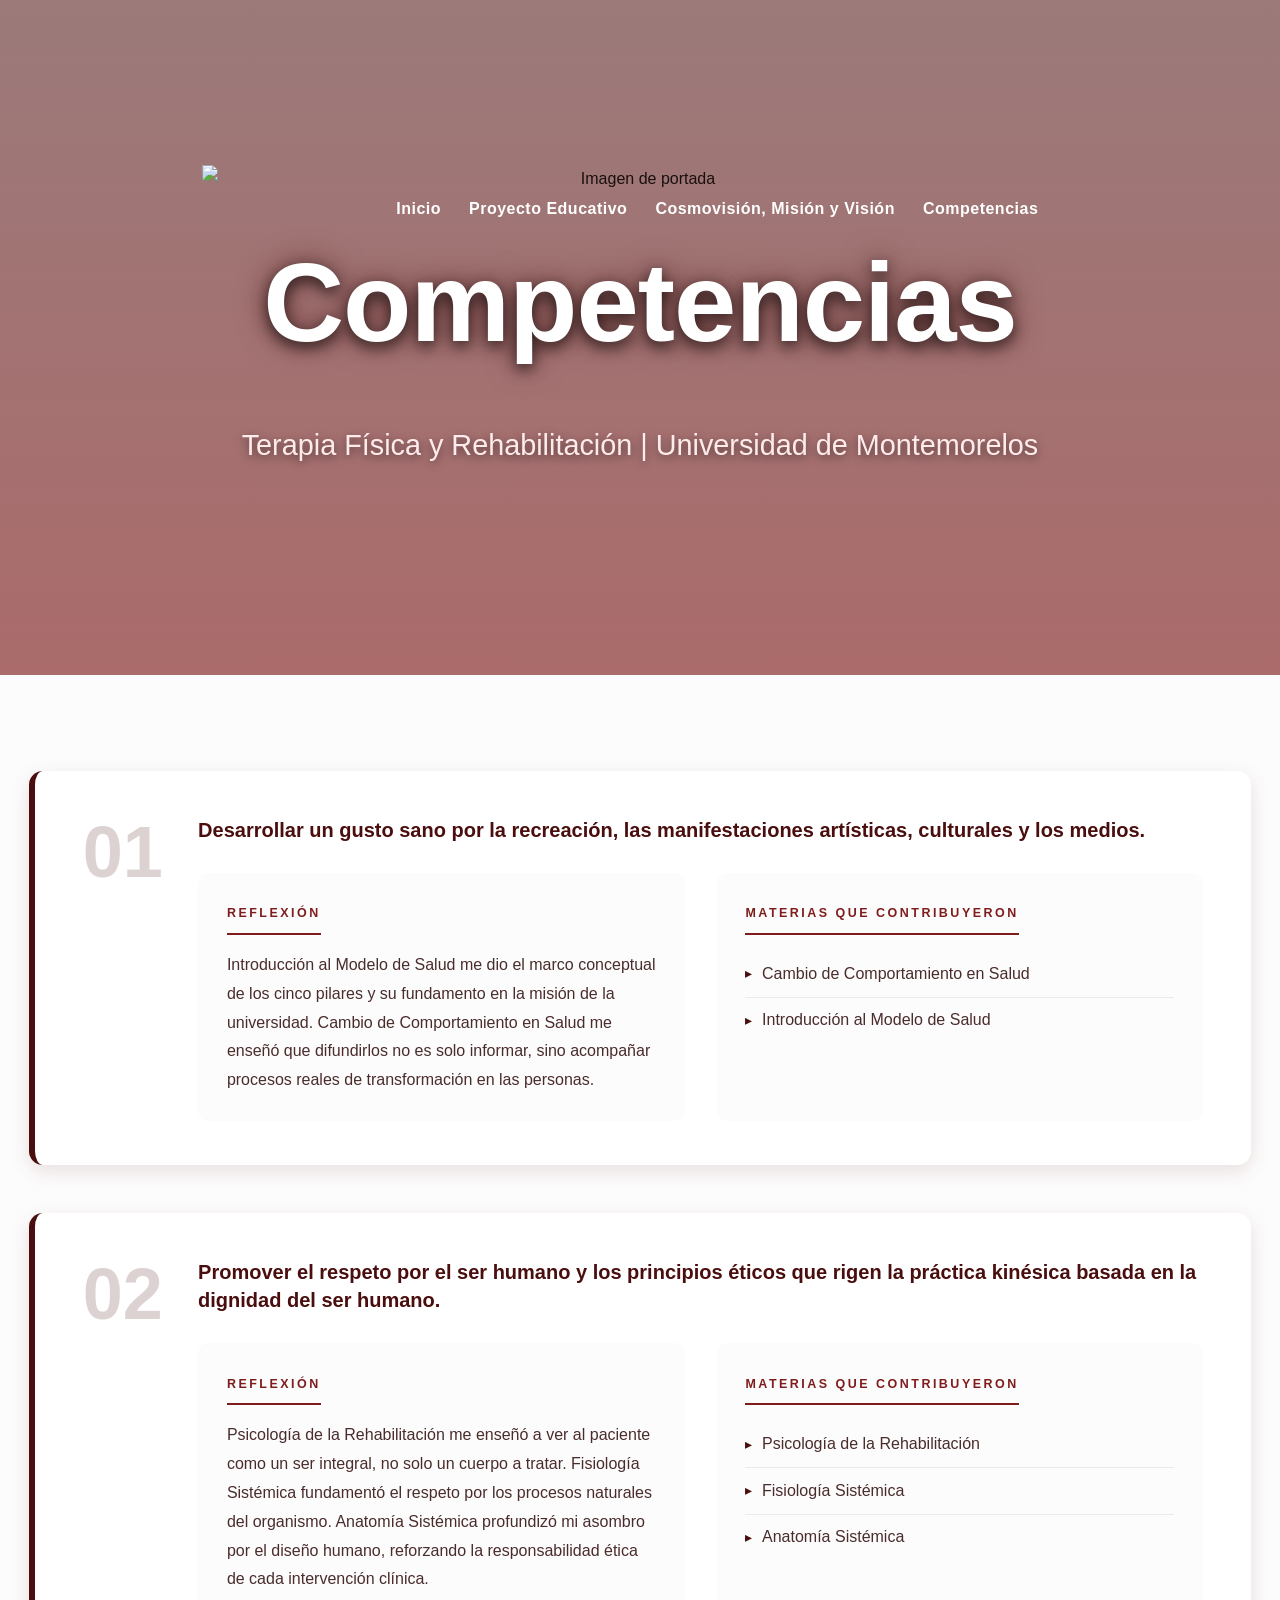
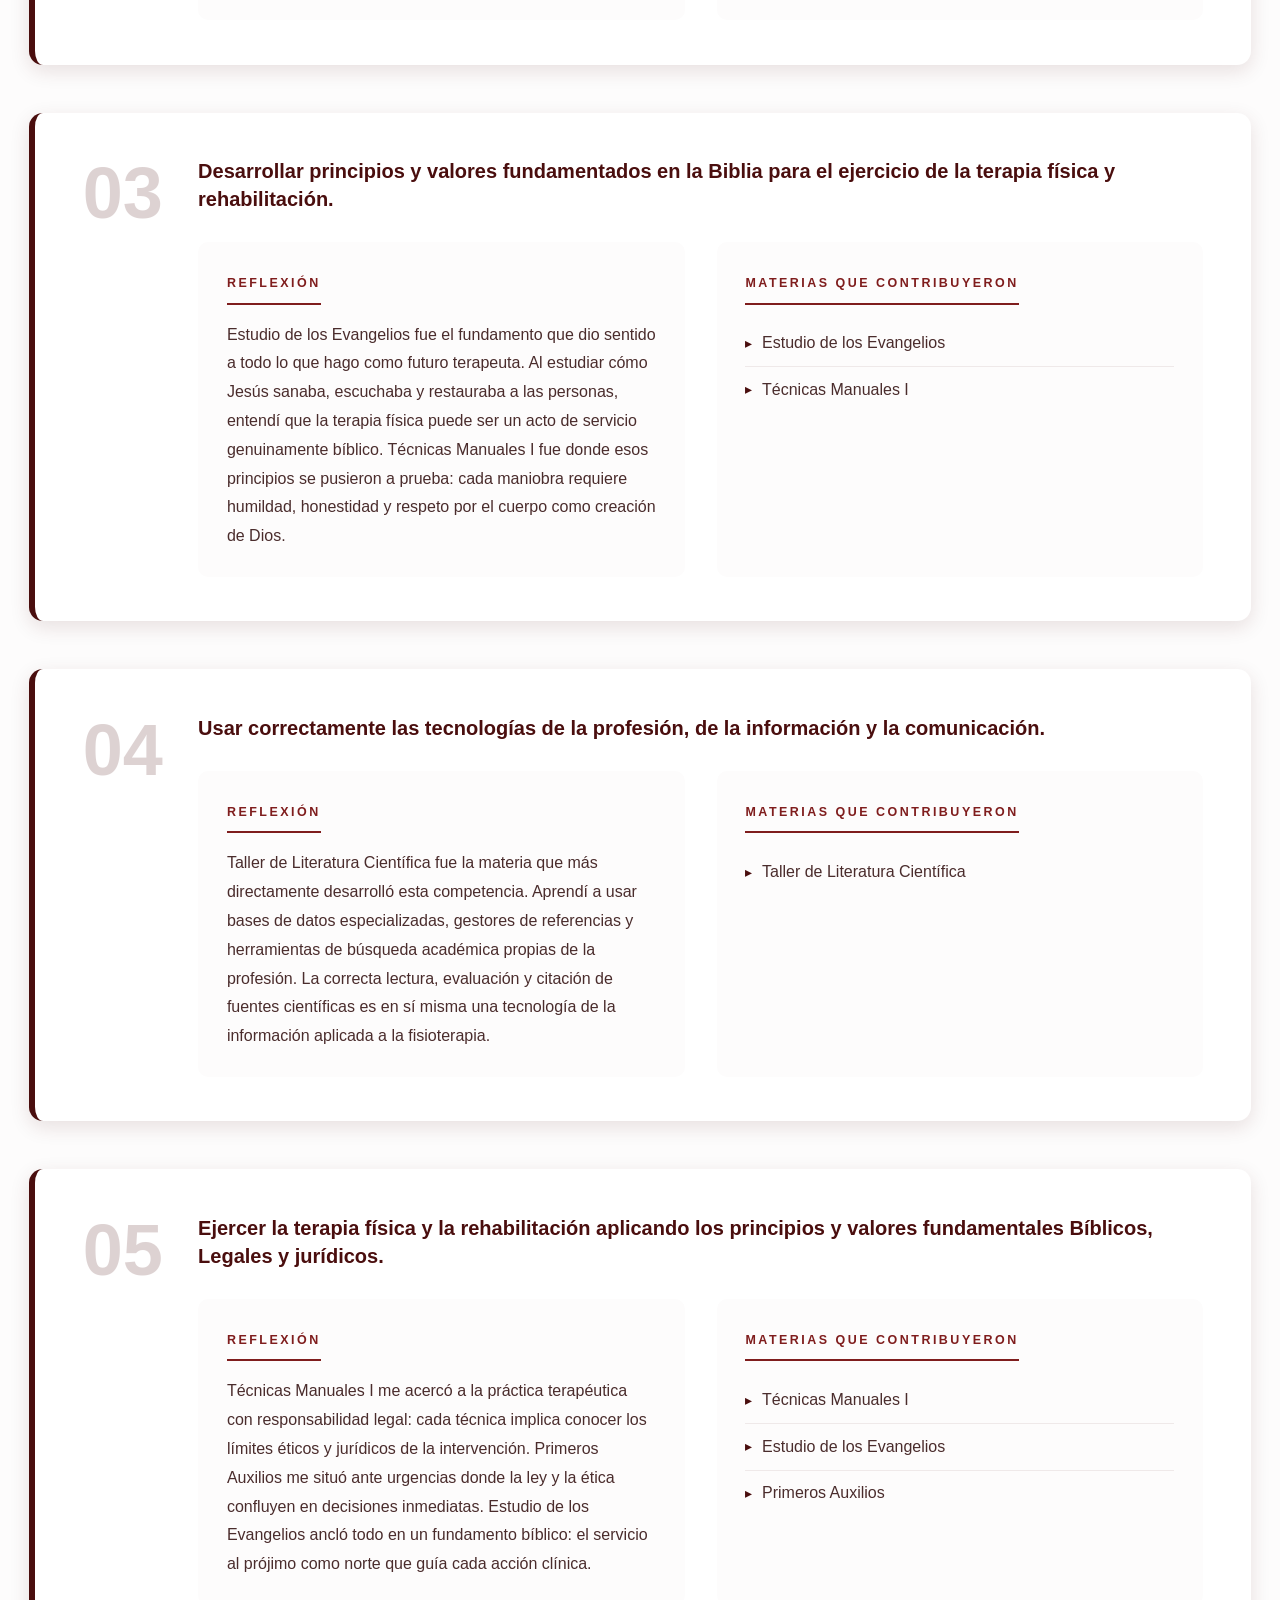
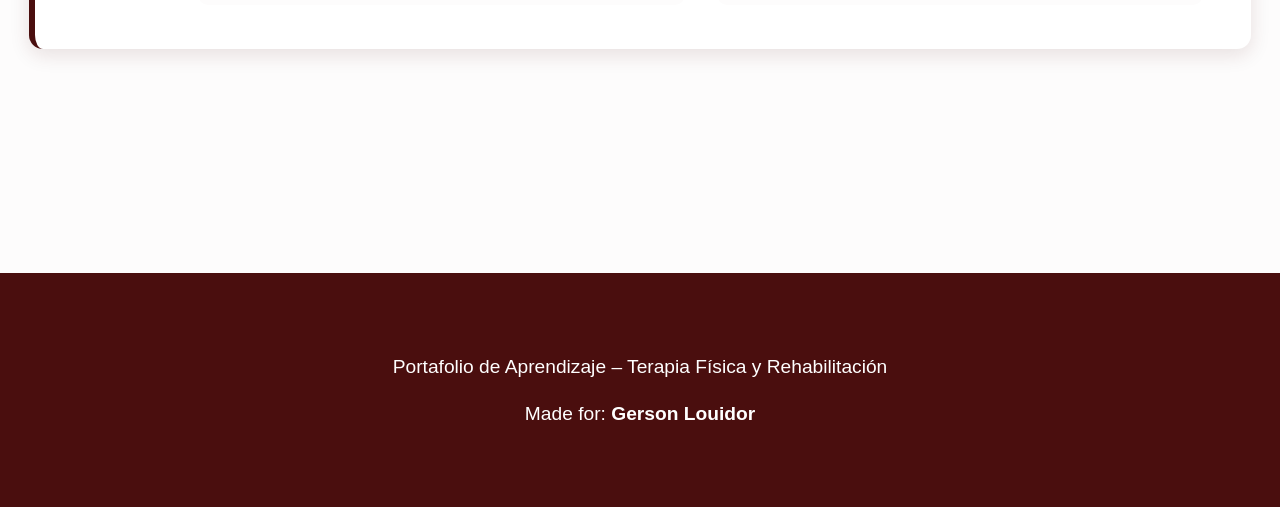
==== competencias.html @ 0a9f4a6d "Add files via upload" ====
<!DOCTYPE html>
<html lang="es">
<head>
  <link rel="stylesheet" href="inicio.css">
  <meta charset="UTF-8">
  <meta name="description" content="Portafolio de aprendizaje - Terapia Física y Rehabilitación">
  <meta name="viewport" content="width=device-width, initial-scale=1.0">
  <title>Portafolio de Gerson | Competencias</title>
</head>

<body>

  <div class="modal-img" id="modal">
    <span class="cerrar" onclick="cerrarModal()">×</span>
    <img id="imgGrande">
    <video id="videoGrande" controls muted></video>
  </div>

<header class="header">
  <div class="header-content">
    
    <nav class="menu">
      <ul>
        <li><a href="index.html">Inicio</a></li>
        <li><a href="proyectoeducativo.html">Proyecto Educativo</a></li>
        <li><a href="misionvision.html">Cosmovisión, Misión y Visión</a></li>
        <li><a href="competencias.html">Competencias</a></li>
      </ul>
    </nav>

    <img src="image10.jpg" alt="Imagen de portada" class="header-img">
    <h1 class="Titulo">Competencias</h1>
    <p>Terapia Física y Rehabilitación | Universidad de Montemorelos</p>
  </div>
</header>

  <section class="contenido-principal">


    <article class="competencia">
      <div class="competencia-numero">01</div>
      <div class="competencia-body">
        <h3>Desarrollar un gusto sano por la recreación, las manifestaciones artísticas, culturales y los medios.</h3>
        <div class="competencia-columnas">
          <div class="reflexion">
            <h4>Reflexión</h4>
            <p>
              Introducción al Modelo de Salud me dio el marco conceptual de los cinco pilares y su fundamento en
              la misión de la universidad. Cambio de Comportamiento en Salud me enseñó que difundirlos no es solo
              informar, sino acompañar procesos reales de transformación en las personas.
            </p>
          </div>
          <div class="materias">
            <h4>Materias que Contribuyeron</h4>
            <ul>
              <li>Cambio de Comportamiento en Salud</li>
              <li>Introducción al Modelo de Salud</li>
            </ul>
          </div>
        </div>
      </div>
    </article>

    <article class="competencia">
      <div class="competencia-numero">02</div>
      <div class="competencia-body">
        <h3>Promover el respeto por el ser humano y los principios éticos que rigen la práctica kinésica basada en la dignidad del ser humano.</h3>
        <div class="competencia-columnas">
          <div class="reflexion">
            <h4>Reflexión</h4>
            <p>
              Psicología de la Rehabilitación me enseñó a ver al paciente como un ser integral, no solo un cuerpo
              a tratar. Fisiología Sistémica fundamentó el respeto por los procesos naturales del organismo.
              Anatomía Sistémica profundizó mi asombro por el diseño humano, reforzando la responsabilidad ética
              de cada intervención clínica.
            </p>
          </div>
          <div class="materias">
            <h4>Materias que Contribuyeron</h4>
            <ul>
              <li>Psicología de la Rehabilitación</li>
              <li>Fisiología Sistémica</li>
              <li>Anatomía Sistémica</li>
            </ul>
          </div>
        </div>
      </div>
    </article>

    <article class="competencia">
      <div class="competencia-numero">03</div>
      <div class="competencia-body">
        <h3>Desarrollar principios y valores fundamentados en la Biblia para el ejercicio de la terapia física y rehabilitación.</h3>
        <div class="competencia-columnas">
          <div class="reflexion">
            <h4>Reflexión</h4>
            <p>
              Estudio de los Evangelios fue el fundamento que dio sentido a todo lo que hago como futuro
              terapeuta. Al estudiar cómo Jesús sanaba, escuchaba y restauraba a las personas, entendí que la
              terapia física puede ser un acto de servicio genuinamente bíblico. Técnicas Manuales I fue donde
              esos principios se pusieron a prueba: cada maniobra requiere humildad, honestidad y respeto por el
              cuerpo como creación de Dios.
            </p>
          </div>
          <div class="materias">
            <h4>Materias que Contribuyeron</h4>
            <ul>
              <li>Estudio de los Evangelios</li>
              <li>Técnicas Manuales I</li>
            </ul>
          </div>
        </div>
      </div>
    </article>

    <article class="competencia">
      <div class="competencia-numero">04</div>
      <div class="competencia-body">
        <h3>Usar correctamente las tecnologías de la profesión, de la información y la comunicación.</h3>
        <div class="competencia-columnas">
          <div class="reflexion">
            <h4>Reflexión</h4>
            <p>
              Taller de Literatura Científica fue la materia que más directamente desarrolló esta competencia.
              Aprendí a usar bases de datos especializadas, gestores de referencias y herramientas de búsqueda
              académica propias de la profesión. La correcta lectura, evaluación y citación de fuentes científicas
              es en sí misma una tecnología de la información aplicada a la fisioterapia.
            </p>
          </div>
          <div class="materias">
            <h4>Materias que Contribuyeron</h4>
            <ul>
              <li>Taller de Literatura Científica</li>
            </ul>
          </div>
        </div>
      </div>
    </article>

    <article class="competencia">
      <div class="competencia-numero">05</div>
      <div class="competencia-body">
        <h3>Ejercer la terapia física y la rehabilitación aplicando los principios y valores fundamentales Bíblicos, Legales y jurídicos.</h3>
        <div class="competencia-columnas">
          <div class="reflexion">
            <h4>Reflexión</h4>
            <p>
              Técnicas Manuales I me acercó a la práctica terapéutica con responsabilidad legal: cada técnica
              implica conocer los límites éticos y jurídicos de la intervención. Primeros Auxilios me situó ante
              urgencias donde la ley y la ética confluyen en decisiones inmediatas. Estudio de los Evangelios
              ancló todo en un fundamento bíblico: el servicio al prójimo como norte que guía cada acción clínica.
            </p>
          </div>
          <div class="materias">
            <h4>Materias que Contribuyeron</h4>
            <ul>
              <li>Técnicas Manuales I</li>
              <li>Estudio de los Evangelios</li>
              <li>Primeros Auxilios</li>
            </ul>
          </div>
        </div>
      </div>
    </article>

  </section>

  <script src="javas.js"></script>

  <footer>
    <p>Portafolio de Aprendizaje – Terapia Física y Rehabilitación</p>
    <p>Made for: <strong>Gerson Louidor</strong></p>
  </footer>

</body>
</html>
---- inicio.css ----
* {
  margin: 0;
  padding: 0;
  box-sizing: border-box;
}

:root {
  --vino: #4a0e0e;             
  --rojo-oscuro: #7f1d1d;      
  --vino-light: #6b1e1e;
  --rojo-light: #991b1b;
  --text: #1a0f0f;
  --text-light: #4a2c2c;
  --bg: #fdfcfc;
  --card-bg: #ffffff;
  --shadow-sm: 0 6px 20px rgba(74,14,14,0.12);
  --shadow-lg: 0 20px 50px rgba(127,29,29,0.18);
  --transition: all 0.35s ease;
  --radius: 14px;
}

body {
  font-family: 'Poppins', sans-serif;
  background: var(--bg);
  color: var(--text);
  line-height: 1.75;
}


.header {
  position: relative;
  width: 100%;
  height: 75vh;
  min-height: 580px;
  display: flex;
  align-items: center;
  justify-content: center;
  text-align: center;
  overflow: hidden;
}

.header::before {                
  content: '';
  position: absolute;
  inset: 0;
  background: linear-gradient(to bottom, rgba(74,14,14,0.55), rgba(127,29,29,0.65));
  z-index: 1;                    
}

.header-img {
  position: absolute;
  inset: 0;
  width: 100%;
  height: 100%;
  object-fit: cover;
  z-index: 0;                    
}

.header-content {
  position: relative;
  z-index: 2;                    
  max-width: 1100px;
  padding: 2.5rem;
}

.header h1 {
  font-size: clamp(3.8rem, 9vw, 7rem);
  font-weight: 900;
  color: white;
  margin-bottom: 1.2rem;
  text-shadow: 0 5px 15px rgba(0,0,0,0.7), 0 0 30px rgba(74,14,14,0.6);
  letter-spacing: -1px;
  position: relative;
}

.header p {
  font-size: 1.8rem;
  font-weight: 500;
  color: #ffebeb;
  text-shadow: 0 3px 10px rgba(0,0,0,0.5);
  max-width: 800px;
  margin: 0 auto;
  position: relative;
}

section {
  padding: 6rem 1.8rem;
  max-width: 1300px;
  margin: 0 auto;
}

h2 {
  font-size: 2.8rem;
  color: var(--vino);
  text-align: center;
  margin-bottom: 2.5rem;
  font-weight: 700;
  position: relative;
}

h2::after {
  content: '';
  width: 100px;
  height: 4px;
  background: var(--rojo-oscuro);
  position: absolute;
  bottom: -12px;
  left: 50%;
  transform: translateX(-50%);
}

.intro-bio-grid {
  display: grid;
  grid-template-columns: 1fr;
  gap: 4rem;
}

@media (min-width: 992px) {
  .intro-bio-grid {
    grid-template-columns: repeat(2, 1fr);
  }
}

.bio-container {
  background: var(--card-bg);
  padding: 2.8rem;
  border-radius: var(--radius);
  box-shadow: var(--shadow-lg);
  transition: var(--transition);
}

.bio-container:hover {
  transform: translateY(-12px);
  box-shadow: 0 25px 55px rgba(127,29,29,0.2);
}

.bio-image img {
  width: 100%;
  border-radius: 12px;
  box-shadow: var(--shadow-sm);
  transition: var(--transition);
  cursor: pointer;
}

.bio-image img:hover {
  transform: scale(1.04);
}

.bio-text p {
  font-size: 1.12rem;
  color: var(--text-light);
  text-align: center;
}

.contenido-principal {
  text-align: center;
}

.contenido-principal ul {
  list-style: none;
  max-width: 850px;
  margin: 0 auto;
  padding: 0;
}

.contenido-principal li {
  background: white;
  margin: 2rem auto;
  padding: 2.2rem;
  border-radius: var(--radius);
  box-shadow: var(--shadow-sm);
  max-width: 780px;
  transition: var(--transition);
  text-align: center;
}

.contenido-principal li:hover {
  transform: translateY(-8px);
  box-shadow: var(--shadow-lg);
}

.contenido-principal li img {
  width: 100%;
  max-width: 380px;
  border-radius: 10px;
  margin: 1.5rem auto;
  display: block;
  cursor: pointer;
}

.slider {
  position: relative;
  max-width: 1100px;
  margin: 0 auto;
  overflow: hidden;
  border-radius: var(--radius);
  box-shadow: var(--shadow-lg);
}

.slider-track {
  display: flex;
  gap: 1.8rem;
  padding: 1.5rem 0;
}

.slider-track img,
.slider-track video {
  flex: 0 0 340px;
  height: 260px;
  object-fit: cover;
  border-radius: 12px;
  cursor: pointer;
  transition: var(--transition);
}

.slider-track img:hover,
.slider-track video:hover {
  transform: scale(1.06);
}

.btn {
  position: absolute;
  top: 50%;
  transform: translateY(-50%);
  background: var(--vino);
  color: white;
  border: none;
  width: 55px;
  height: 55px;
  border-radius: 50%;
  font-size: 2.2rem;
  cursor: pointer;
  transition: var(--transition);
}

.btn:hover {
  background: var(--rojo-oscuro);
  transform: translateY(-50%) scale(1.12);
}

.btn.prev { left: 1.5rem; }
.btn.next { right: 1.5rem; }

.modal-img {
  display: none;
  position: fixed;
  inset: 0;
  background: rgba(74,14,14,0.94);
  z-index: 9999;
  align-items: center;
  justify-content: center;
  padding: 2rem;
}

.modal-img.active {
  display: flex;
}

#imgGrande,
#videoGrande {
  max-width: 94%;
  max-height: 88vh;
  border-radius: 16px;
  box-shadow: 0 0 50px rgba(0,0,0,0.7);
}

.cerrar {
  position: absolute;
  top: 25px;
  right: 35px;
  color: white;
  font-size: 3.8rem;
  cursor: pointer;
  transition: var(--transition);
}

.cerrar:hover {
  color: var(--rojo-oscuro);
  transform: rotate(90deg);
}

.cargos {
  background: white;
  padding: 3rem;
  border-radius: var(--radius);
  box-shadow: var(--shadow-lg);
  max-width: 850px;
  margin: 0 auto;
}

footer {
  background: var(--vino);
  color: white;
  text-align: center;
  padding: 4rem 1.5rem;
  margin-top: 5rem;
}

footer p {
  margin: 0.8rem 0;
  font-size: 1.2rem;
}

@media (max-width: 768px) {
  .header { height: 55vh; min-height: 450px; }
  h2 { font-size: 2.3rem; }
  section { padding: 4.5rem 1.2rem; }
  .slider-track img, .slider-track video { flex: 0 0 280px; height: 210px; }
}
.menu {
  position: absolute;
  top: 30px;
  right: 40px;
  z-index: 3;
}

.menu ul {
  list-style: none;
  display: flex;
  gap: 28px;
  margin: 0;
  padding: 0;
}

.menu a {
  text-decoration: none;
  color: white;
  font-weight: 600;
  font-size: 1rem;
  letter-spacing: 0.5px;
  transition: var(--transition);
}

.menu a:hover {
  color: var(--vino);
}
.bio-image {
  display: flex;
  justify-content: center;
  align-items: center;
}

.bio-image img {
  width: 100%;
  max-width: 320px;   
  height: auto;
  border-radius: 12px;
}

@media (max-width: 768px) {
  .bio-image img {
    max-width: 280px;
  }
}

.bio-text ul {
  list-style: none;
  padding: 0;
}

.bio-text li {
  margin-bottom: 25px;
  font-weight: 500;
}

.bio-text li img {
  display: block;
  margin-top: 10px;
  width: 220px;
  height: 220px;
  object-fit: cover;
  border-radius: 12px;
  cursor: pointer;
  transition: transform 0.3s ease, box-shadow 0.3s ease;
}

.bio-text li img:hover {
  transform: scale(1.05);
  box-shadow: 0 8px 20px rgba(0, 0, 0, 0.2);
}

.bio-text ul {
  list-style: none;
  padding: 0;
}

.bio-text li {
  margin-bottom: 25px;
  font-weight: 500;
}

.bio-text li img {
  display: block;
  margin-top: 10px;
  width: 220px;
  height: 220px;
  object-fit: cover;
  border-radius: 12px;
  cursor: pointer;
  transition: transform 0.3s ease, box-shadow 0.3s ease;
}

.bio-text li img:hover {
  transform: scale(1.05);
  box-shadow: 0 8px 20px rgba(0, 0, 0, 0.2);
}


/* ─────────────────────────────────────────
   COMPETENCIAS
───────────────────────────────────────── */

.competencia {
  display: flex;
  align-items: flex-start;
  gap: 2.2rem;
  background: var(--card-bg);
  border-radius: var(--radius);
  box-shadow: var(--shadow-sm);
  padding: 2.8rem 3rem;
  margin-bottom: 3rem;
  transition: var(--transition);
  text-align: left;
  border-left: 6px solid var(--vino);
}

.competencia:hover {
  transform: translateY(-8px);
  box-shadow: var(--shadow-lg);
  border-left-color: var(--rojo-oscuro);
}

.competencia-numero {
  font-size: 4.5rem;
  font-weight: 900;
  color: var(--vino);
  line-height: 1;
  min-width: 80px;
  opacity: 0.18;
  user-select: none;
  transition: var(--transition);
}

.competencia:hover .competencia-numero {
  opacity: 0.4;
}

.competencia-body {
  flex: 1;
}

.competencia-body h3 {
  font-size: 1.25rem;
  font-weight: 700;
  color: var(--vino);
  margin-bottom: 1.8rem;
  line-height: 1.4;
}

.competencia-columnas {
  display: grid;
  grid-template-columns: 1fr 1fr;
  gap: 2rem;
}

@media (max-width: 768px) {
  .competencia {
    flex-direction: column;
    gap: 1rem;
    padding: 2rem 1.6rem;
  }

  .competencia-numero {
    font-size: 3rem;
    min-width: unset;
  }

  .competencia-columnas {
    grid-template-columns: 1fr;
  }
}

.reflexion,
.materias {
  background: var(--bg);
  border-radius: 10px;
  padding: 1.6rem 1.8rem;
}

.reflexion h4,
.materias h4 {
  font-size: 0.78rem;
  font-weight: 700;
  letter-spacing: 2.5px;
  text-transform: uppercase;
  color: var(--rojo-oscuro);
  margin-bottom: 1rem;
  border-bottom: 2px solid var(--rojo-oscuro);
  padding-bottom: 0.5rem;
  display: inline-block;
}

.reflexion p {
  font-size: 1rem;
  color: var(--text-light);
  line-height: 1.8;
}

.materias ul {
  list-style: none;
  padding: 0;
  margin: 0;
}

.materias ul li {
  font-size: 1rem;
  color: var(--text-light);
  padding: 0.55rem 0;
  border-bottom: 1px solid rgba(74,14,14,0.08);
  display: flex;
  align-items: center;
  gap: 0.6rem;
  background: none;
  box-shadow: none;
  border-radius: 0;
  max-width: unset;
  margin: 0;
  transition: none;
}

.materias ul li:last-child {
  border-bottom: none;
}

.materias ul li::before {
  content: '▸';
  color: var(--vino);
  font-size: 0.9rem;
  flex-shrink: 0;
}

.materias ul li:hover {
  transform: none;
  box-shadow: none;
  color: var(--vino);
}
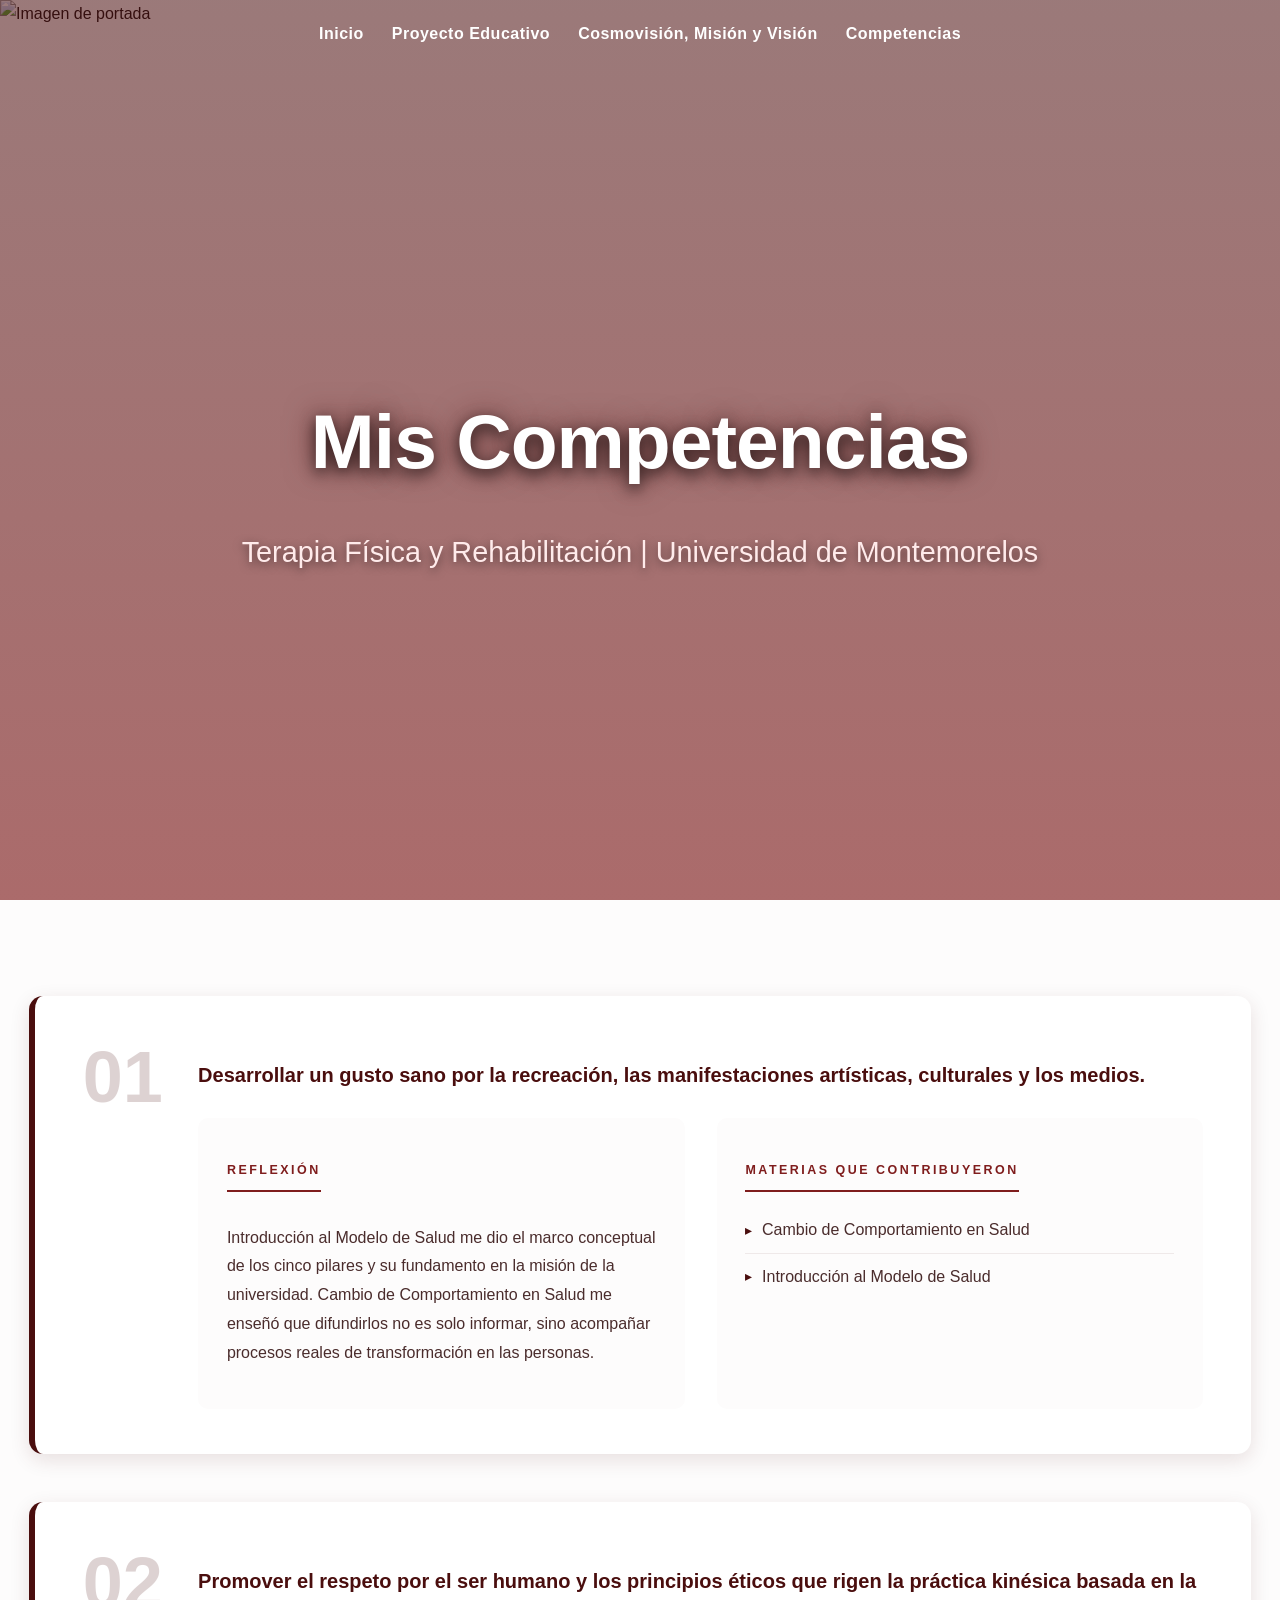
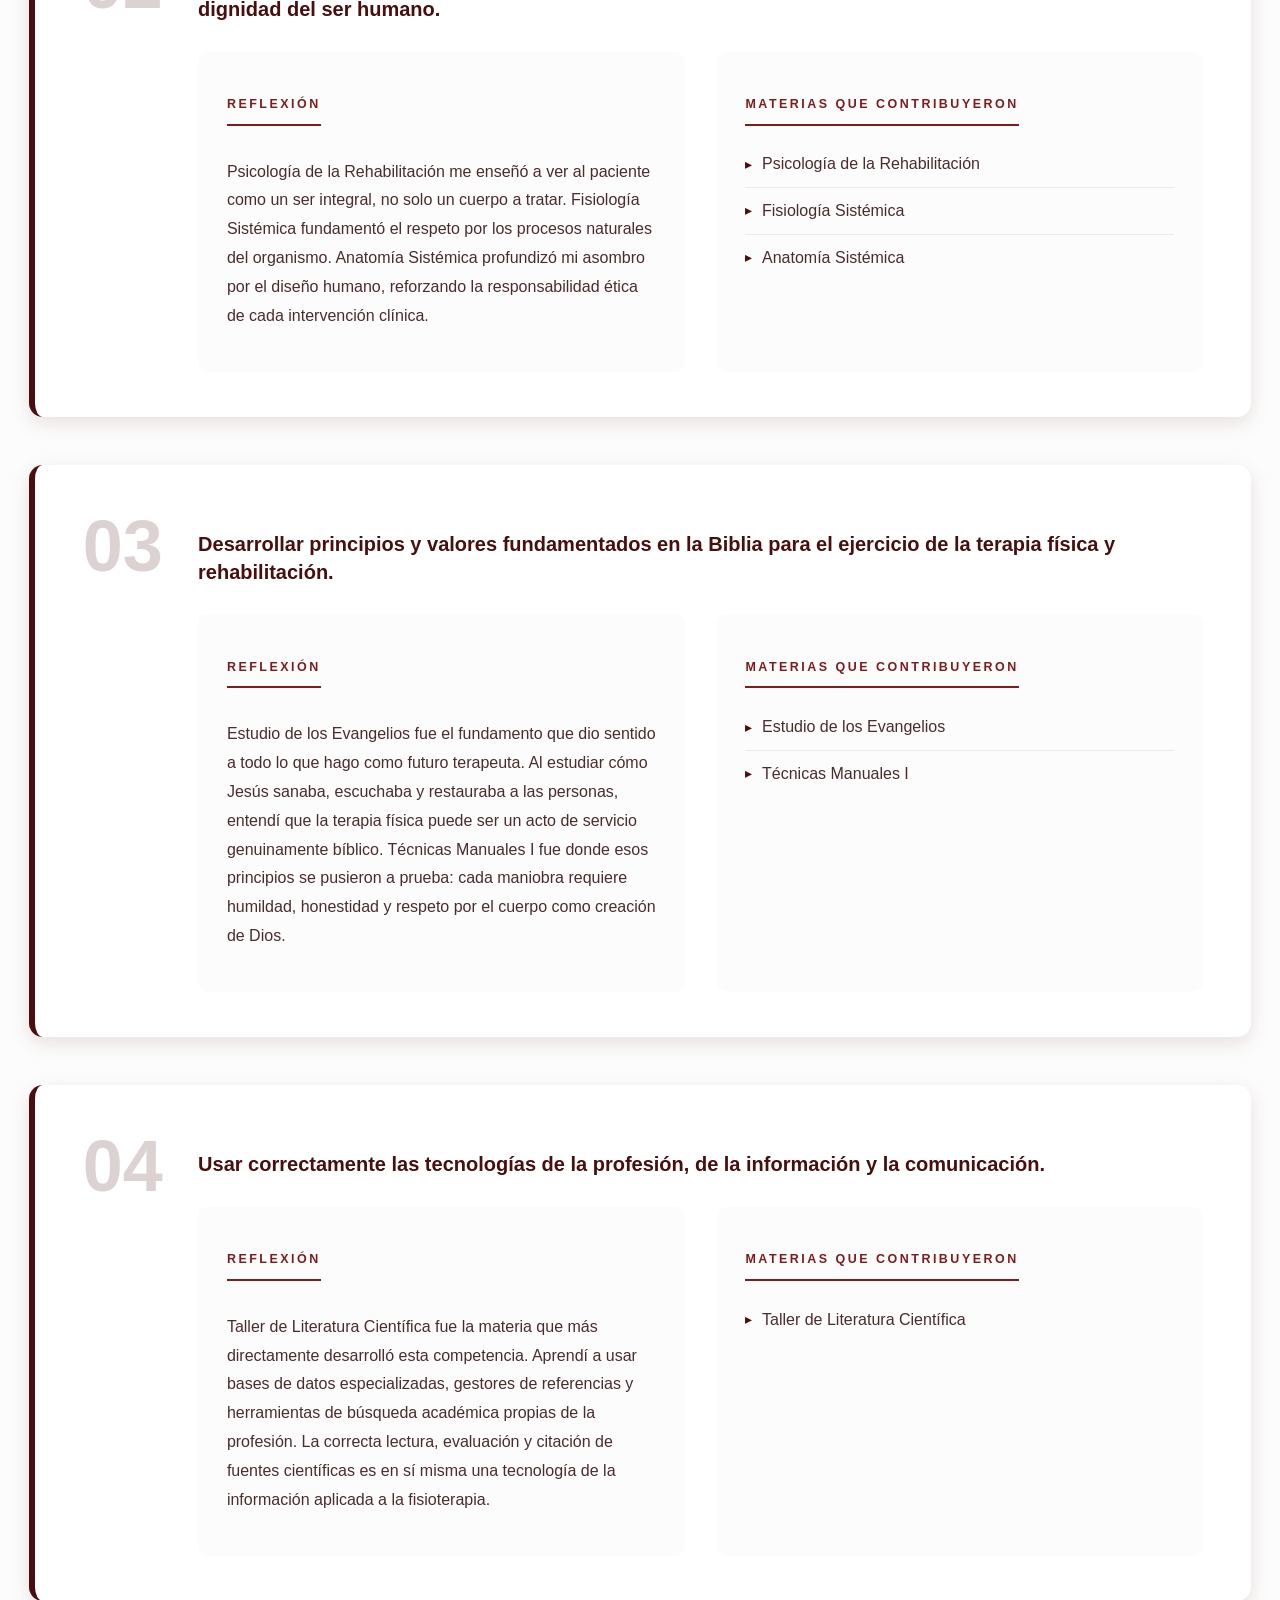
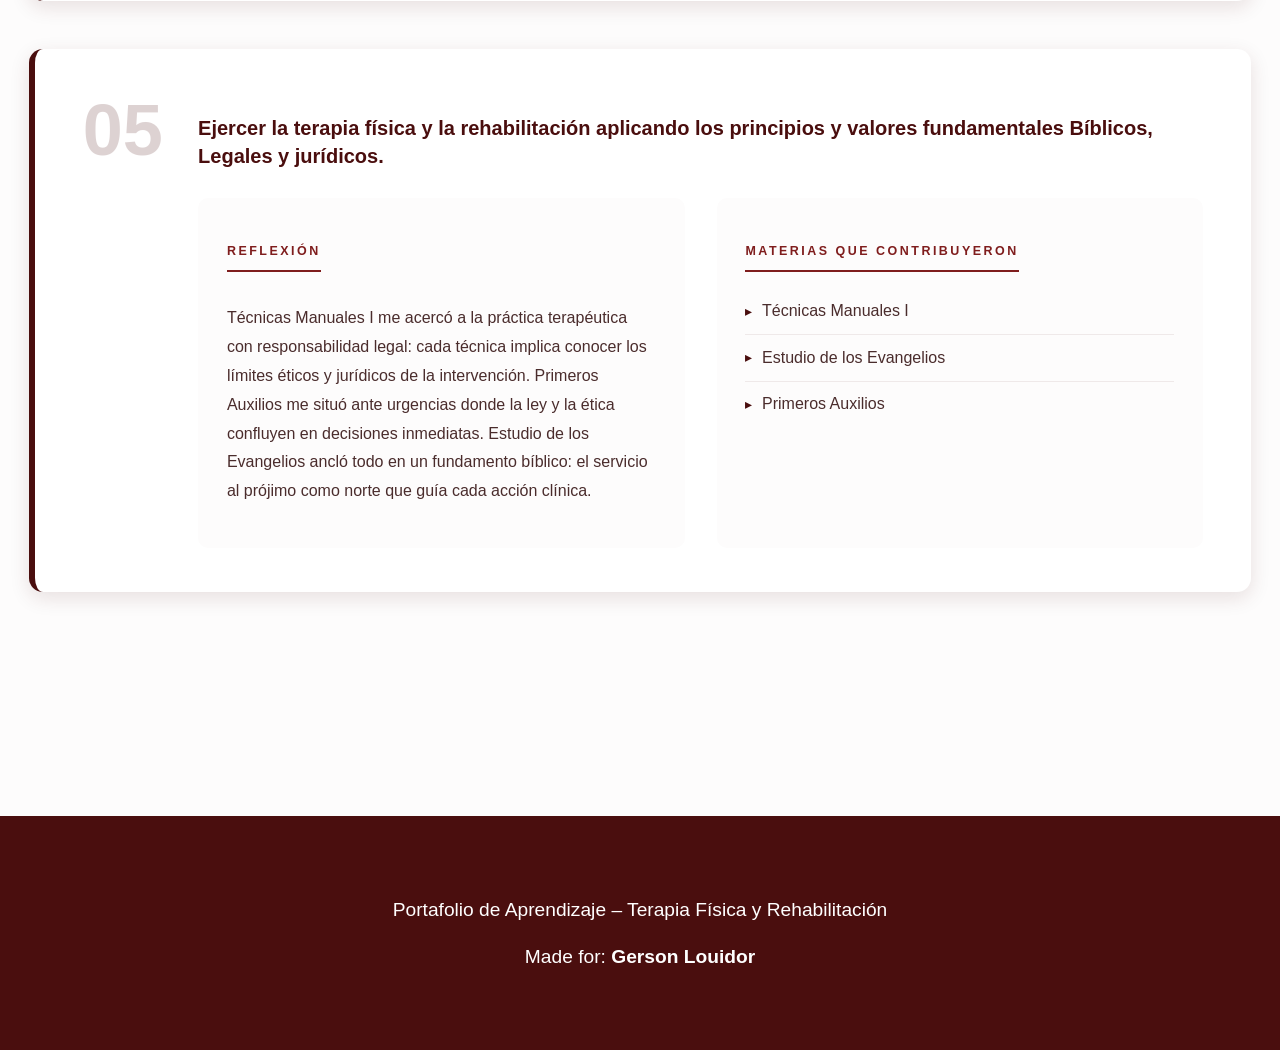
==== commit d0275d96: "Add files via upload" ====
--- a/competencias.html
+++ b/competencias.html
@@ -16,23 +16,21 @@
     <video id="videoGrande" controls muted></video>
   </div>
 
-<header class="header">
-  <div class="header-content">
-    
-    <nav class="menu">
-      <ul>
-        <li><a href="index.html">Inicio</a></li>
-        <li><a href="proyectoeducativo.html">Proyecto Educativo</a></li>
-        <li><a href="misionvision.html">Cosmovisión, Misión y Visión</a></li>
-        <li><a href="competencias.html">Competencias</a></li>
-      </ul>
-    </nav>
-
+  <header class="header">
     <img src="image10.jpg" alt="Imagen de portada" class="header-img">
-    <h1 class="Titulo">Competencias</h1>
-    <p>Terapia Física y Rehabilitación | Universidad de Montemorelos</p>
-  </div>
-</header>
+    <div class="header-content">
+      <nav class="menu">
+        <ul>
+          <li><a href="index.html">Inicio</a></li>
+          <li><a href="proyectoeducativo.html">Proyecto Educativo</a></li>
+          <li><a href="misionvision.html">Cosmovisión, Misión y Visión</a></li>
+          <li><a href="competencias.html">Competencias</a></li>
+        </ul>
+      </nav>
+      <h1 class="Titulo">Mis Competencias</h1>
+      <p>Terapia Física y Rehabilitación | Universidad de Montemorelos</p>
+    </div>
+  </header>
 
   <section class="contenido-principal">
 
--- a/inicio.css
+++ b/inicio.css
@@ -1,12 +1,12 @@
-* {
+html, body {
+  height: 100%;
   margin: 0;
   padding: 0;
-  box-sizing: border-box;
 }
 
 :root {
-  --vino: #4a0e0e;             
-  --rojo-oscuro: #7f1d1d;      
+  --vino: #4a0e0e;
+  --rojo-oscuro: #7f1d1d;
   --vino-light: #6b1e1e;
   --rojo-light: #991b1b;
   --text: #1a0f0f;
@@ -26,25 +26,24 @@
   line-height: 1.75;
 }
 
-
+/* ── HEADER ── */
 .header {
   position: relative;
   width: 100%;
-  height: 75vh;
-  min-height: 580px;
+  height: 100vh;
+  min-height: 100vh;
+  overflow: hidden;
   display: flex;
   align-items: center;
   justify-content: center;
-  text-align: center;
-  overflow: hidden;
-}
-
-.header::before {                
+}
+
+.header::before {
   content: '';
   position: absolute;
   inset: 0;
   background: linear-gradient(to bottom, rgba(74,14,14,0.55), rgba(127,29,29,0.65));
-  z-index: 1;                    
+  z-index: 1;
 }
 
 .header-img {
@@ -53,24 +52,29 @@
   width: 100%;
   height: 100%;
   object-fit: cover;
-  z-index: 0;                    
 }
 
 .header-content {
   position: relative;
-  z-index: 2;                    
+  z-index: 2;
   max-width: 1100px;
+  width: 100%;
+  height: 100%;
   padding: 2.5rem;
+  display: flex;
+  flex-direction: column;
+  align-items: center;
+  justify-content: center;
+  text-align: center;
 }
 
 .header h1 {
-  font-size: clamp(3.8rem, 9vw, 7rem);
+  font-size: clamp(2.5rem, 6vw, 5rem);
   font-weight: 900;
   color: white;
   margin-bottom: 1.2rem;
   text-shadow: 0 5px 15px rgba(0,0,0,0.7), 0 0 30px rgba(74,14,14,0.6);
   letter-spacing: -1px;
-  position: relative;
 }
 
 .header p {
@@ -80,9 +84,40 @@
   text-shadow: 0 3px 10px rgba(0,0,0,0.5);
   max-width: 800px;
   margin: 0 auto;
-  position: relative;
-}
-
+}
+
+/* ── MENÚ ── */
+.menu {
+  position: absolute;
+  top: 60px;
+  left: 50%;
+  transform: translateX(-50%);
+  z-index: 3;
+  white-space: nowrap;
+}
+
+.menu ul {
+  list-style: none;
+  display: flex;
+  gap: 28px;
+  margin: 0;
+  padding: 0;
+}
+
+.menu a {
+  text-decoration: none;
+  color: white;
+  font-weight: 600;
+  font-size: 1rem;
+  letter-spacing: 0.5px;
+  transition: var(--transition);
+}
+
+.menu a:hover {
+  color: #ffcdd2;
+}
+
+/* ── SECCIONES ── */
 section {
   padding: 6rem 1.8rem;
   max-width: 1300px;
@@ -109,6 +144,7 @@
   transform: translateX(-50%);
 }
 
+/* ── INTRO / BIO ── */
 .intro-bio-grid {
   display: grid;
   grid-template-columns: 1fr;
@@ -134,8 +170,16 @@
   box-shadow: 0 25px 55px rgba(127,29,29,0.2);
 }
 
+.bio-image {
+  display: flex;
+  justify-content: center;
+  align-items: center;
+}
+
 .bio-image img {
   width: 100%;
+  max-width: 320px;
+  height: auto;
   border-radius: 12px;
   box-shadow: var(--shadow-sm);
   transition: var(--transition);
@@ -152,70 +196,97 @@
   text-align: center;
 }
 
+/* ── ESTUDIOS GRID ── */
 .contenido-principal {
   text-align: center;
 }
 
-.contenido-principal ul {
+.estudios-grid {
+  display: grid;
+  grid-template-columns: repeat(auto-fill, minmax(190px, 1fr));
+  gap: 1.5rem;
   list-style: none;
-  max-width: 850px;
+  padding: 0;
+  max-width: 1000px;
   margin: 0 auto;
-  padding: 0;
-}
-
-.contenido-principal li {
+}
+
+.estudios-grid li {
   background: white;
-  margin: 2rem auto;
-  padding: 2.2rem;
   border-radius: var(--radius);
   box-shadow: var(--shadow-sm);
-  max-width: 780px;
-  transition: var(--transition);
-  text-align: center;
-}
-
-.contenido-principal li:hover {
-  transform: translateY(-8px);
+  padding: 1.2rem;
+  text-align: center;
+  transition: var(--transition);
+  font-size: 0.92rem;
+  color: var(--text-light);
+}
+
+.estudios-grid li:hover {
+  transform: translateY(-6px);
   box-shadow: var(--shadow-lg);
 }
 
-.contenido-principal li img {
-  width: 100%;
-  max-width: 380px;
-  border-radius: 10px;
-  margin: 1.5rem auto;
+.estudios-grid li img {
+  width: 100%;
+  height: 140px;
+  aspect-ratio: 1 / 1;
+  object-fit: cover;
+  border-radius: 8px;
+  margin-bottom: 0.8rem;
+  cursor: pointer;
   display: block;
-  cursor: pointer;
+}
+
+.hobbies {
+  max-width: 1300px;
+  margin: 0 auto;
+  padding: 6rem 1.8rem;
 }
 
 .slider {
   position: relative;
   max-width: 1100px;
   margin: 0 auto;
-  overflow: hidden;
   border-radius: var(--radius);
   box-shadow: var(--shadow-lg);
+  padding: 0 4rem;
+  overflow: hidden;
 }
 
 .slider-track {
   display: flex;
-  gap: 1.8rem;
+  gap: 1.5rem;
   padding: 1.5rem 0;
-}
-
-.slider-track img,
-.slider-track video {
-  flex: 0 0 340px;
-  height: 260px;
+  transition: transform 0.4s ease;
+}
+
+.item {
+  flex: 0 0 280px;
+  text-align: center;
+}
+
+.item img,
+.item video {
+  width: 100%;
+  height: 210px;
   object-fit: cover;
   border-radius: 12px;
   cursor: pointer;
   transition: var(--transition);
-}
-
-.slider-track img:hover,
-.slider-track video:hover {
+  display: block;
+}
+
+.item img:hover,
+.item video:hover {
   transform: scale(1.06);
+}
+
+.item p {
+  margin-top: 0.6rem;
+  font-weight: 600;
+  color: var(--vino);
+  font-size: 0.95rem;
 }
 
 .btn {
@@ -225,12 +296,13 @@
   background: var(--vino);
   color: white;
   border: none;
-  width: 55px;
-  height: 55px;
+  width: 50px;
+  height: 50px;
   border-radius: 50%;
-  font-size: 2.2rem;
-  cursor: pointer;
-  transition: var(--transition);
+  font-size: 2rem;
+  cursor: pointer;
+  transition: var(--transition);
+  z-index: 10;
 }
 
 .btn:hover {
@@ -238,9 +310,31 @@
   transform: translateY(-50%) scale(1.12);
 }
 
-.btn.prev { left: 1.5rem; }
-.btn.next { right: 1.5rem; }
-
+.btn.prev { left: 0.5rem; }
+.btn.next { right: 0.5rem; }
+
+/* ── CARGOS ── */
+.cargos {
+  background: white;
+  padding: 3rem;
+  border-radius: var(--radius);
+  box-shadow: var(--shadow-lg);
+  max-width: 850px;
+  margin: 0 auto;
+}
+
+.cargos ul {
+  list-style: none;
+  padding: 0;
+}
+
+.cargos li {
+  font-size: 1.05rem;
+  color: var(--text-light);
+  padding: 0.5rem 0;
+}
+
+/* ── MODAL ── */
 .modal-img {
   display: none;
   position: fixed;
@@ -252,10 +346,6 @@
   padding: 2rem;
 }
 
-.modal-img.active {
-  display: flex;
-}
-
 #imgGrande,
 #videoGrande {
   max-width: 94%;
@@ -279,15 +369,7 @@
   transform: rotate(90deg);
 }
 
-.cargos {
-  background: white;
-  padding: 3rem;
-  border-radius: var(--radius);
-  box-shadow: var(--shadow-lg);
-  max-width: 850px;
-  margin: 0 auto;
-}
-
+/* ── FOOTER ── */
 footer {
   background: var(--vino);
   color: white;
@@ -301,115 +383,7 @@
   font-size: 1.2rem;
 }
 
-@media (max-width: 768px) {
-  .header { height: 55vh; min-height: 450px; }
-  h2 { font-size: 2.3rem; }
-  section { padding: 4.5rem 1.2rem; }
-  .slider-track img, .slider-track video { flex: 0 0 280px; height: 210px; }
-}
-.menu {
-  position: absolute;
-  top: 30px;
-  right: 40px;
-  z-index: 3;
-}
-
-.menu ul {
-  list-style: none;
-  display: flex;
-  gap: 28px;
-  margin: 0;
-  padding: 0;
-}
-
-.menu a {
-  text-decoration: none;
-  color: white;
-  font-weight: 600;
-  font-size: 1rem;
-  letter-spacing: 0.5px;
-  transition: var(--transition);
-}
-
-.menu a:hover {
-  color: var(--vino);
-}
-.bio-image {
-  display: flex;
-  justify-content: center;
-  align-items: center;
-}
-
-.bio-image img {
-  width: 100%;
-  max-width: 320px;   
-  height: auto;
-  border-radius: 12px;
-}
-
-@media (max-width: 768px) {
-  .bio-image img {
-    max-width: 280px;
-  }
-}
-
-.bio-text ul {
-  list-style: none;
-  padding: 0;
-}
-
-.bio-text li {
-  margin-bottom: 25px;
-  font-weight: 500;
-}
-
-.bio-text li img {
-  display: block;
-  margin-top: 10px;
-  width: 220px;
-  height: 220px;
-  object-fit: cover;
-  border-radius: 12px;
-  cursor: pointer;
-  transition: transform 0.3s ease, box-shadow 0.3s ease;
-}
-
-.bio-text li img:hover {
-  transform: scale(1.05);
-  box-shadow: 0 8px 20px rgba(0, 0, 0, 0.2);
-}
-
-.bio-text ul {
-  list-style: none;
-  padding: 0;
-}
-
-.bio-text li {
-  margin-bottom: 25px;
-  font-weight: 500;
-}
-
-.bio-text li img {
-  display: block;
-  margin-top: 10px;
-  width: 220px;
-  height: 220px;
-  object-fit: cover;
-  border-radius: 12px;
-  cursor: pointer;
-  transition: transform 0.3s ease, box-shadow 0.3s ease;
-}
-
-.bio-text li img:hover {
-  transform: scale(1.05);
-  box-shadow: 0 8px 20px rgba(0, 0, 0, 0.2);
-}
-
-
-/* ─────────────────────────────────────────
-   COMPETENCIAS
-───────────────────────────────────────── */
-
+/* ── COMPETENCIAS ── */
 .competencia {
   display: flex;
   align-items: flex-start;
@@ -461,23 +435,6 @@
   display: grid;
   grid-template-columns: 1fr 1fr;
   gap: 2rem;
-}
-
-@media (max-width: 768px) {
-  .competencia {
-    flex-direction: column;
-    gap: 1rem;
-    padding: 2rem 1.6rem;
-  }
-
-  .competencia-numero {
-    font-size: 3rem;
-    min-width: unset;
-  }
-
-  .competencia-columnas {
-    grid-template-columns: 1fr;
-  }
 }
 
 .reflexion,
@@ -544,3 +501,84 @@
   box-shadow: none;
   color: var(--vino);
 }
+
+/* ── RESPONSIVE ── */
+@media (max-width: 768px) {
+  .header { height: 55vh; min-height: 450px; }
+  h2 { font-size: 2.3rem; }
+  section { padding: 4.5rem 1.2rem; }
+  .item { flex: 0 0 230px; }
+  .item img, .item video { height: 175px; }
+
+  .competencia {
+    flex-direction: column;
+    gap: 1rem;
+    padding: 2rem 1.6rem;
+  }
+
+  .competencia-numero {
+    font-size: 3rem;
+    min-width: unset;
+  }
+
+  .competencia-columnas {
+    grid-template-columns: 1fr;
+  }
+}
+
+/* ── HABILIDADES GRID ── */
+.habilidades-grid {
+  list-style: none;
+  padding: 0;
+  display: grid;
+  grid-template-columns: repeat(auto-fill, minmax(180px, 1fr));
+  gap: 1.5rem;
+}
+
+.habilidades-grid li {
+  background: white;
+  border-radius: var(--radius);
+  box-shadow: var(--shadow-sm);
+  padding: 1.2rem;
+  text-align: center;
+  transition: var(--transition);
+  font-size: 0.92rem;
+  color: var(--text-light);
+}
+
+.habilidades-grid li:hover {
+  transform: translateY(-6px);
+  box-shadow: var(--shadow-lg);
+}
+
+.habilidades-grid li img {
+  width: 100%;
+  aspect-ratio: 1 / 1;
+  object-fit: cover;
+  border-radius: 8px;
+  margin-top: 0.6rem;
+  cursor: pointer;
+  display: block;
+}
+
+/* item con múltiples imágenes */
+.habilidades-grid li .fotos-grupo {
+  display: flex;
+  gap: 0.5rem;
+  margin-top: 0.6rem;
+}
+
+.habilidades-grid li .fotos-grupo img {
+  flex: 1;
+  margin-top: 0;
+}
+
+.habilidades-grid li video {
+  width: 100%;
+  aspect-ratio: 1 / 1;
+  object-fit: cover;
+  border-radius: 8px;
+  margin-top: 0.6rem;
+  display: block;
+  cursor: pointer;
+}
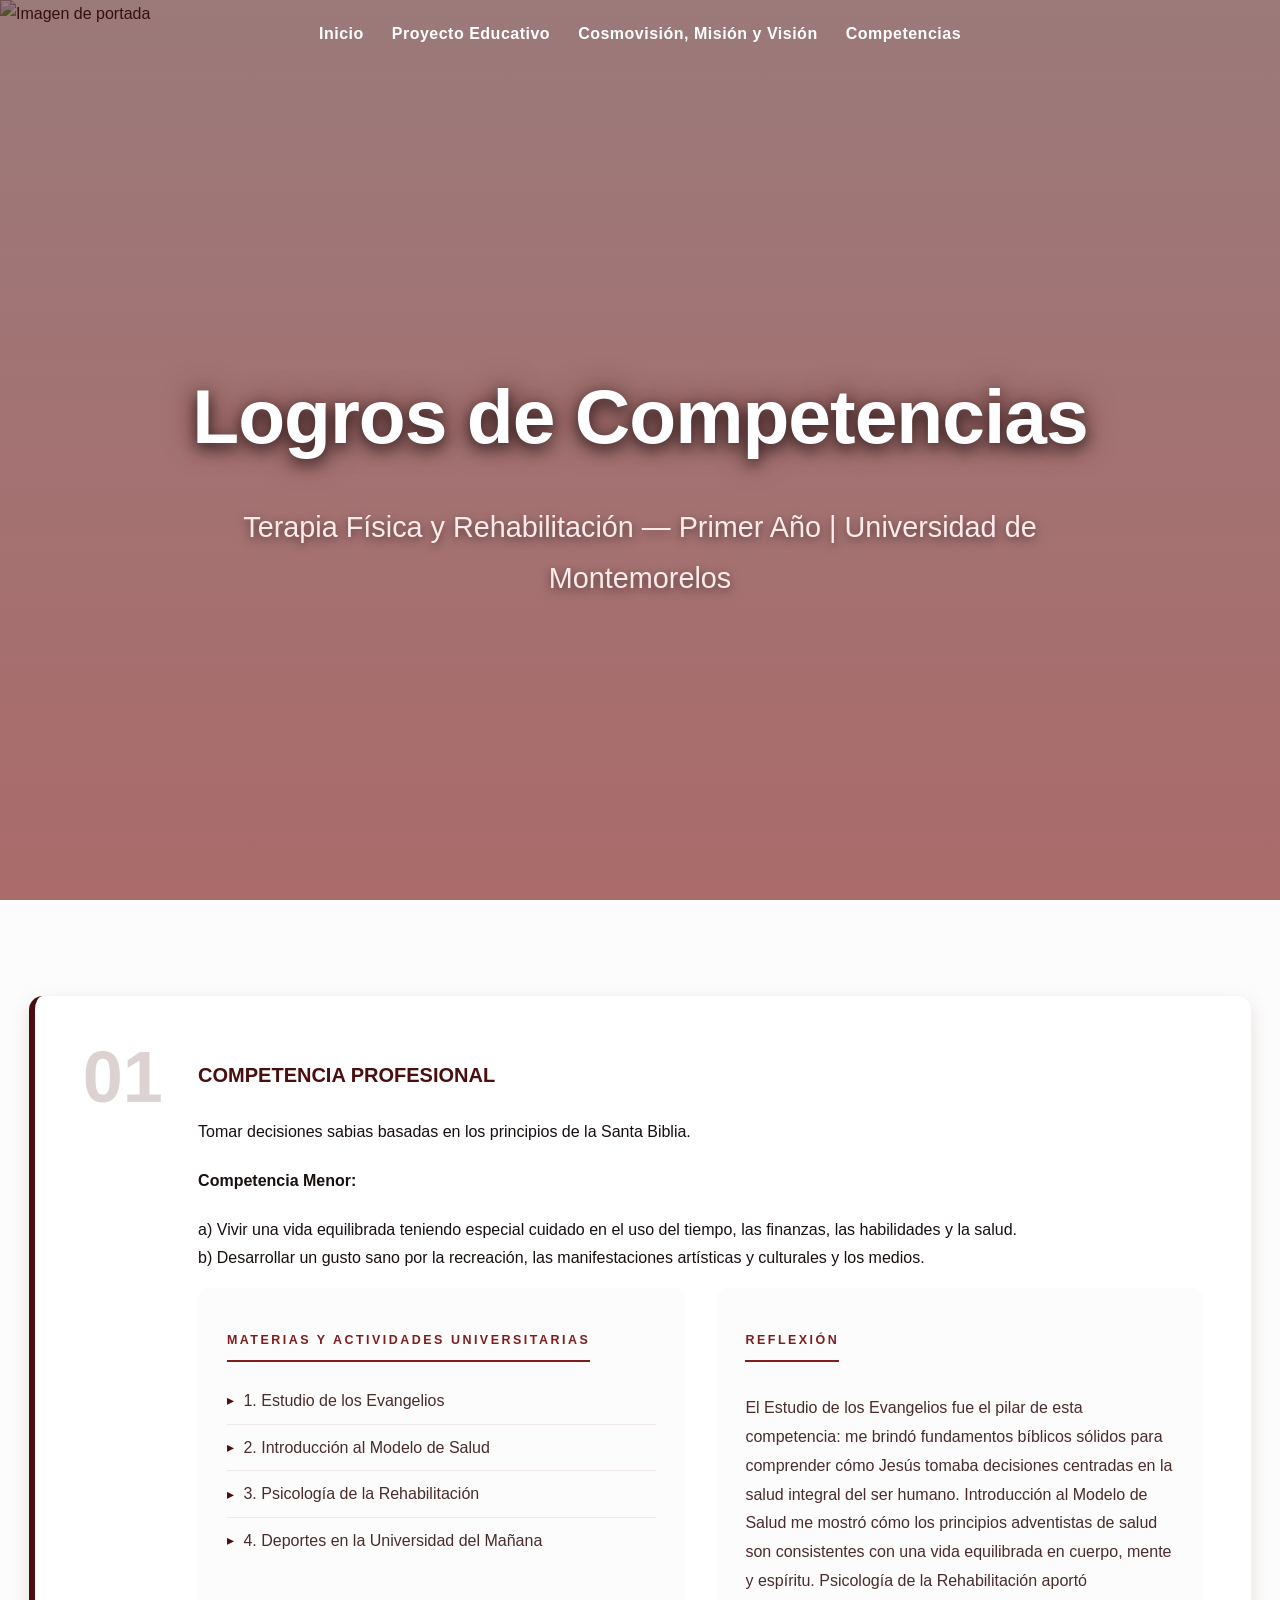
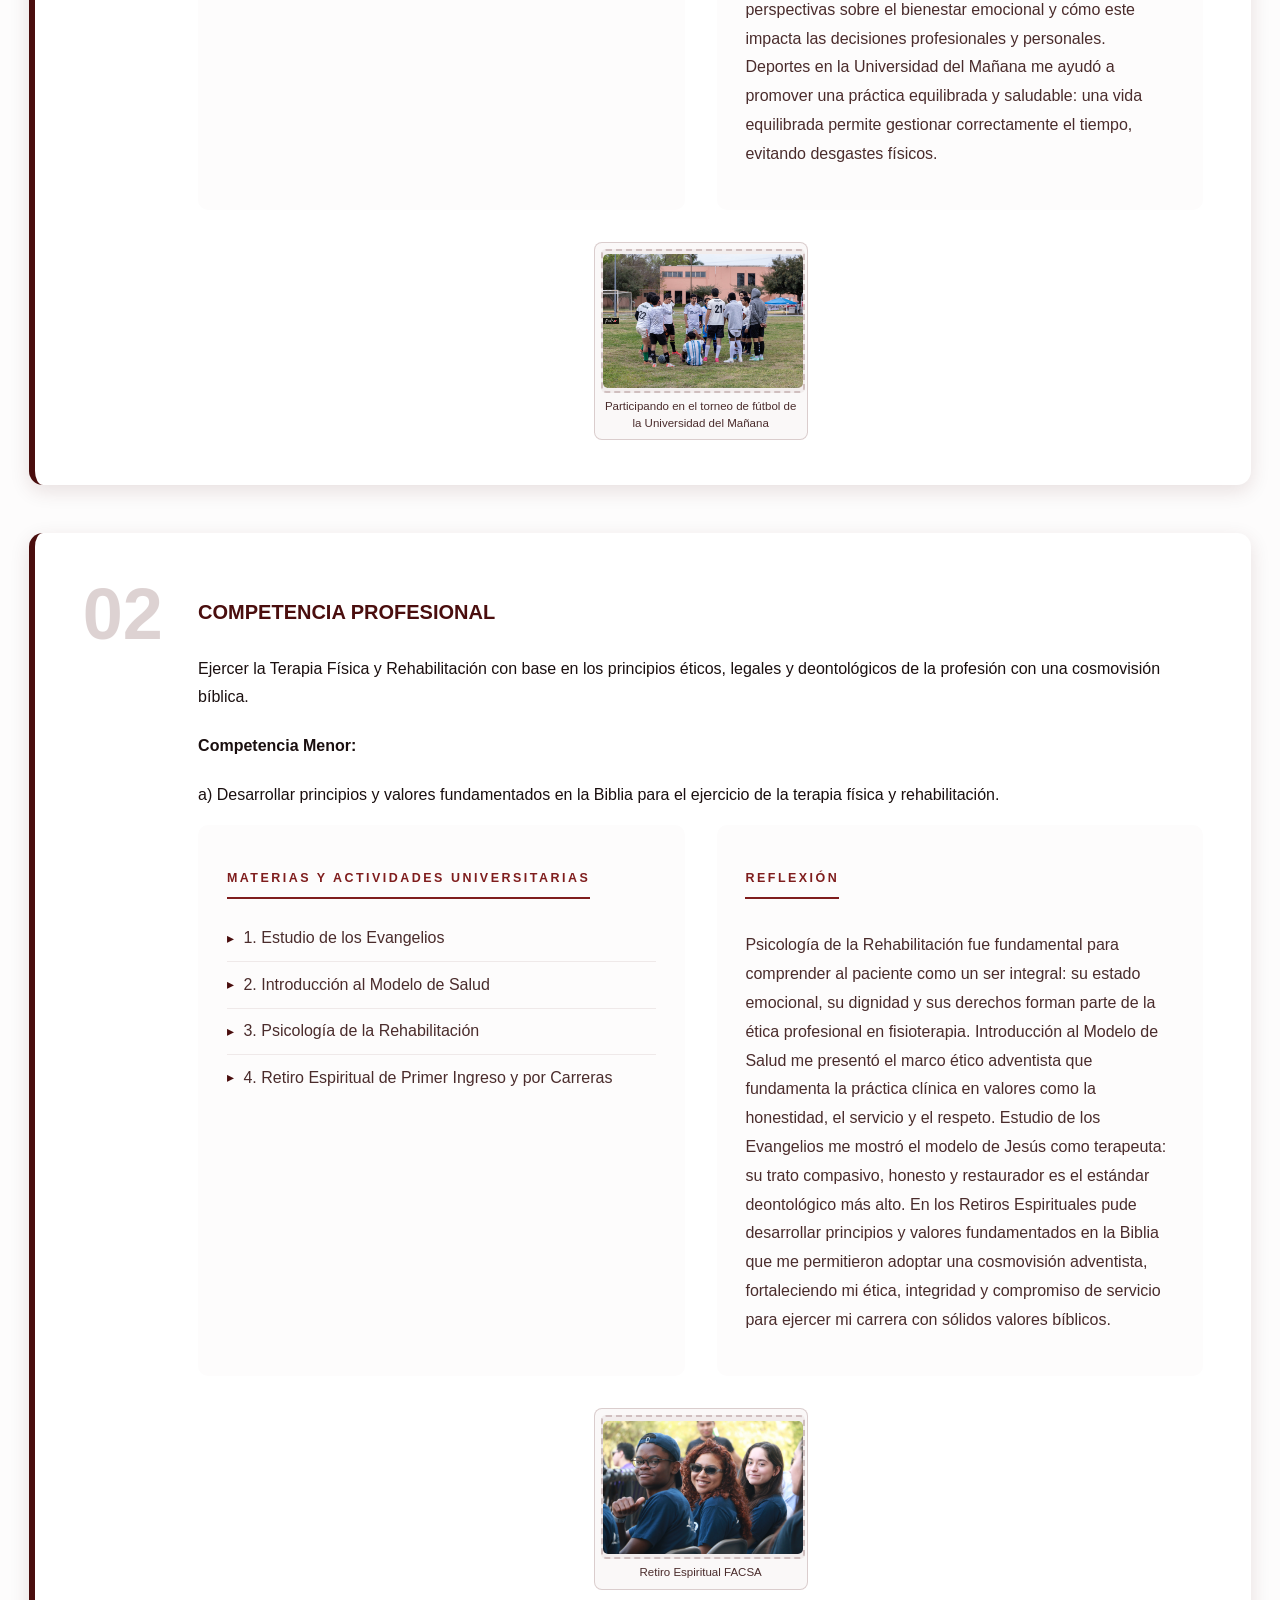
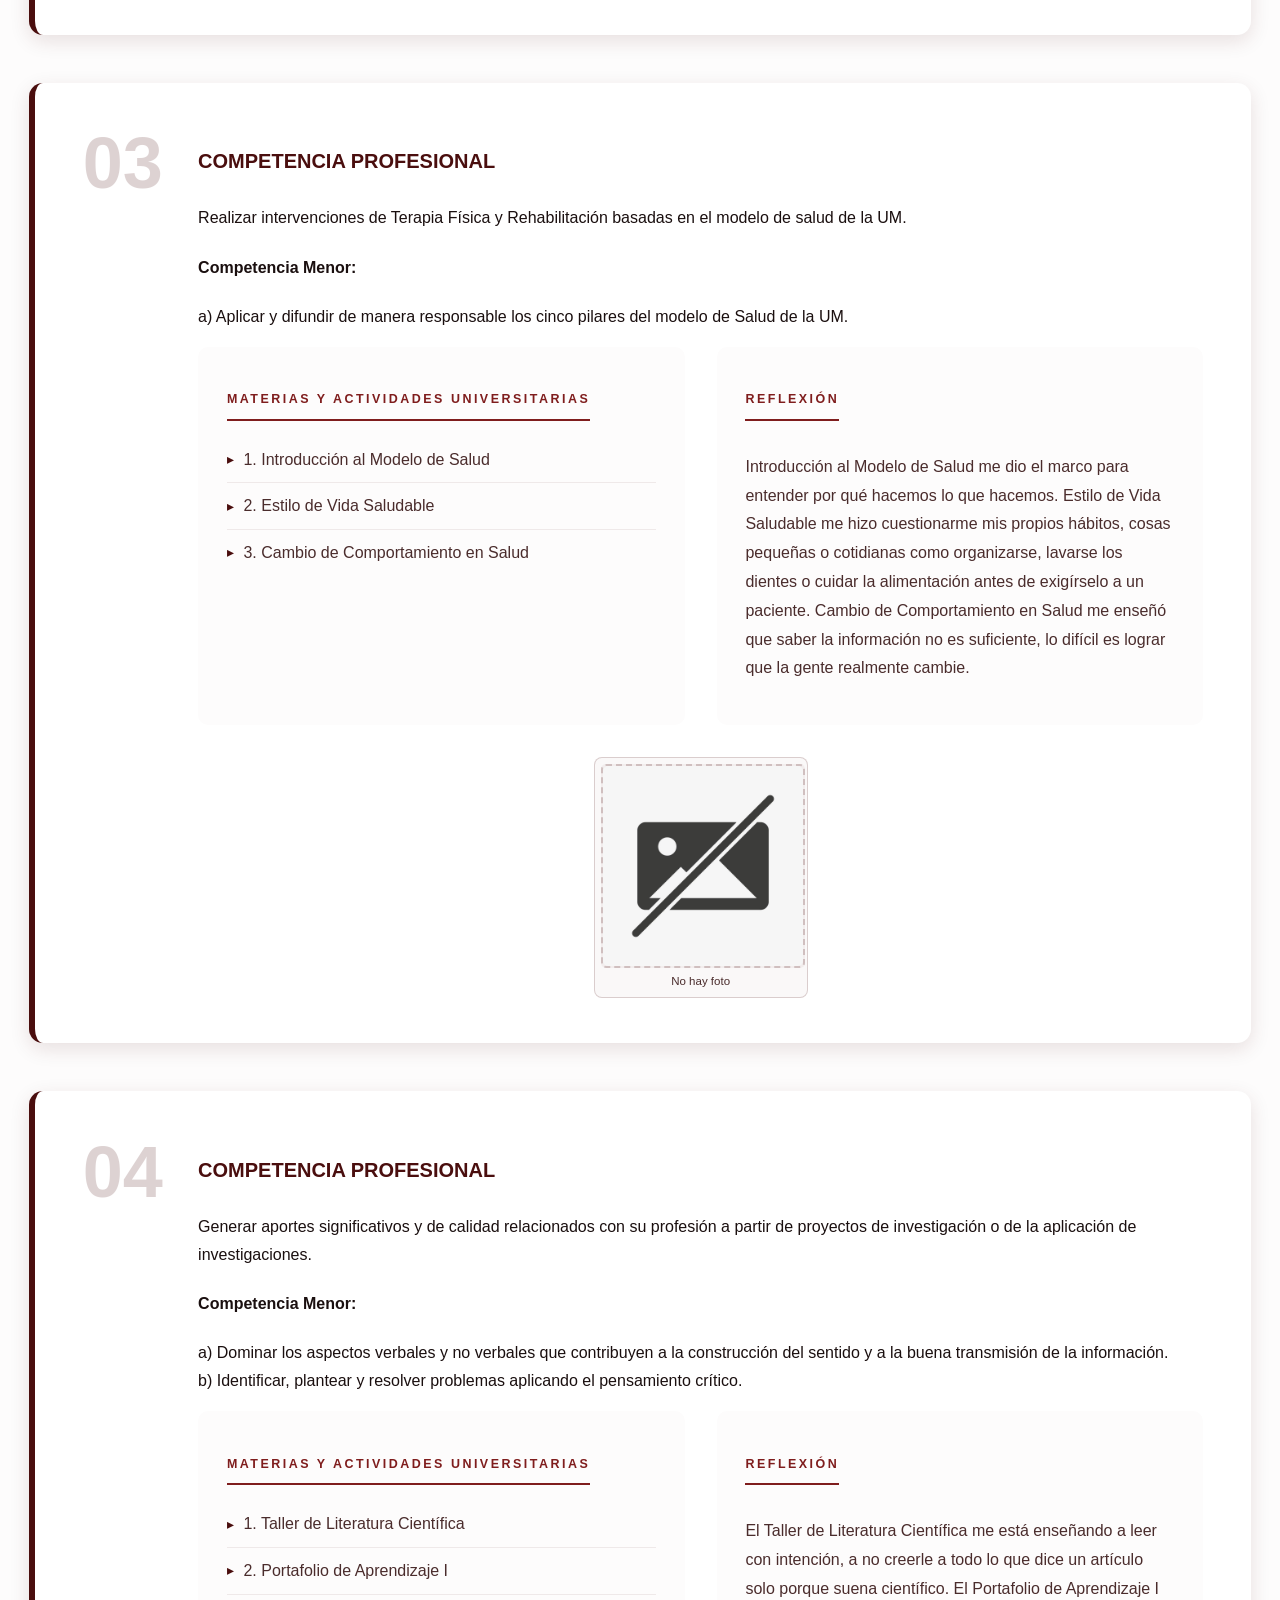
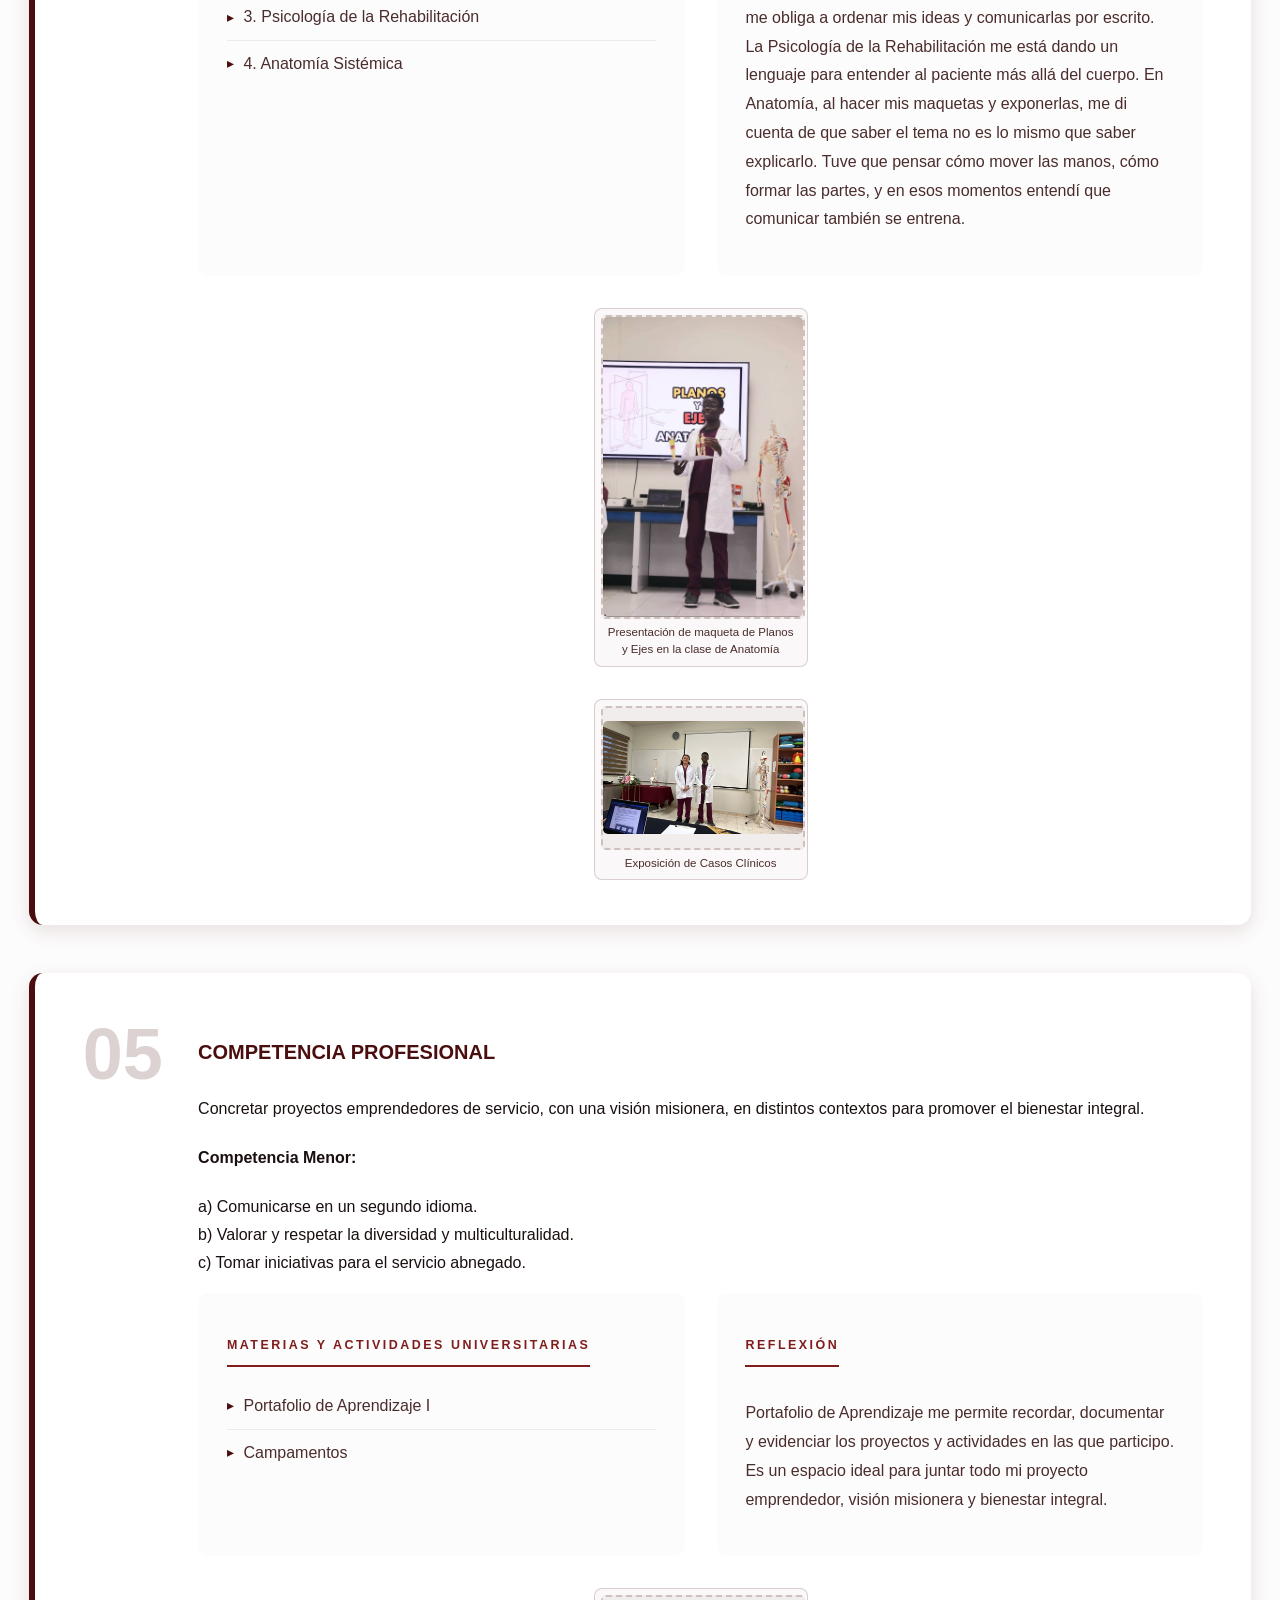
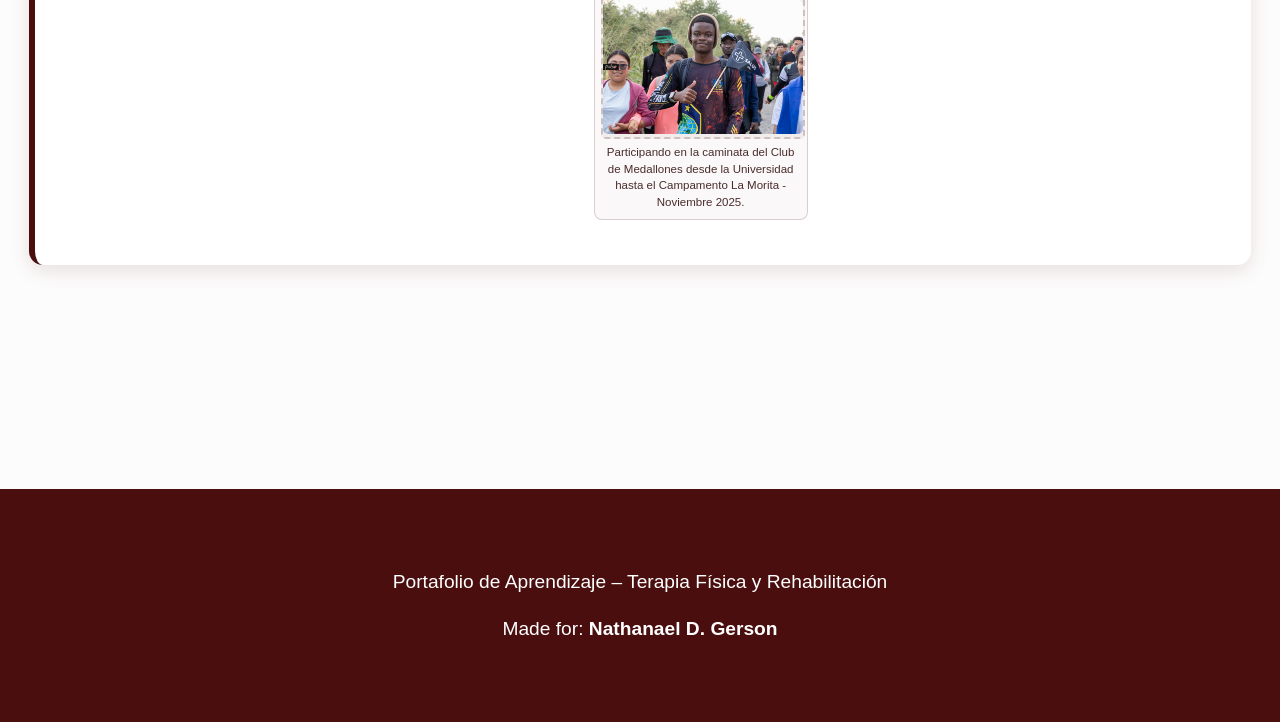
==== commit 1baec28b: "Add files via upload" ====
--- a/competencias.html
+++ b/competencias.html
@@ -27,137 +27,231 @@
           <li><a href="competencias.html">Competencias</a></li>
         </ul>
       </nav>
-      <h1 class="Titulo">Mis Competencias</h1>
-      <p>Terapia Física y Rehabilitación | Universidad de Montemorelos</p>
+      <h1 class="Titulo">Logros de Competencias</h1>
+      <p>Terapia Física y Rehabilitación — Primer Año | Universidad de Montemorelos</p>
     </div>
   </header>
 
   <section class="contenido-principal">
 
-
+    <!-- Competencia 1 -->
     <article class="competencia">
       <div class="competencia-numero">01</div>
       <div class="competencia-body">
-        <h3>Desarrollar un gusto sano por la recreación, las manifestaciones artísticas, culturales y los medios.</h3>
-        <div class="competencia-columnas">
-          <div class="reflexion">
-            <h4>Reflexión</h4>
-            <p>
-              Introducción al Modelo de Salud me dio el marco conceptual de los cinco pilares y su fundamento en
-              la misión de la universidad. Cambio de Comportamiento en Salud me enseñó que difundirlos no es solo
-              informar, sino acompañar procesos reales de transformación en las personas.
-            </p>
-          </div>
-          <div class="materias">
-            <h4>Materias que Contribuyeron</h4>
-            <ul>
-              <li>Cambio de Comportamiento en Salud</li>
-              <li>Introducción al Modelo de Salud</li>
-            </ul>
-          </div>
-        </div>
-      </div>
-    </article>
-
+        <h3>COMPETENCIA PROFESIONAL</h3>
+        <p class="competencia-principal">Tomar decisiones sabias basadas en los principios de la Santa Biblia.</p>
+        
+        <h4 class="competencia-menor">Competencia Menor:</h4>
+        <p class="menor">a) Vivir una vida equilibrada teniendo especial cuidado en el uso del tiempo, las finanzas, las habilidades y la salud.<br>
+        b) Desarrollar un gusto sano por la recreación, las manifestaciones artísticas y culturales y los medios.</p>
+
+        <div class="competencia-columnas">
+          <div class="materias">
+            <h4>Materias y Actividades Universitarias</h4>
+            <ul>
+              <li>1. Estudio de los Evangelios</li>
+              <li>2. Introducción al Modelo de Salud</li>
+              <li>3. Psicología de la Rehabilitación</li>
+              <li>4. Deportes en la Universidad del Mañana</li>
+            </ul>
+          </div>
+          <div class="reflexion">
+            <h4>Reflexión</h4>
+            <p>
+              El Estudio de los Evangelios fue el pilar de esta competencia: me brindó fundamentos bíblicos sólidos para comprender cómo Jesús tomaba decisiones centradas en la salud integral del ser humano. 
+              Introducción al Modelo de Salud me mostró cómo los principios adventistas de salud son consistentes con una vida equilibrada en cuerpo, mente y espíritu. 
+              Psicología de la Rehabilitación aportó perspectivas sobre el bienestar emocional y cómo este impacta las decisiones profesionales y personales.
+              Deportes en la Universidad del Mañana me ayudó a promover una práctica equilibrada y saludable: una vida equilibrada permite gestionar correctamente el tiempo, evitando desgastes físicos.
+            </p>
+          </div>
+        </div>
+
+        <figure class="wiki-figura">
+          <div class="wiki-img-placeholder">
+            <img src="futbol uni del mañana.jpg" alt="Imagen de evidencia" class="wiki-img" onclick="abrirModal(this)">
+            <span class="wiki-img-icon">📷</span>
+            <span class="wiki-img-texto">Agregar imagen</span>
+          </div>
+          <figcaption class="wiki-caption">Participando en el torneo de fútbol de la Universidad del Mañana</figcaption>
+        </figure>
+
+      </div>
+    </article>
+
+    <!-- Competencia 2 -->
     <article class="competencia">
       <div class="competencia-numero">02</div>
       <div class="competencia-body">
-        <h3>Promover el respeto por el ser humano y los principios éticos que rigen la práctica kinésica basada en la dignidad del ser humano.</h3>
-        <div class="competencia-columnas">
-          <div class="reflexion">
-            <h4>Reflexión</h4>
-            <p>
-              Psicología de la Rehabilitación me enseñó a ver al paciente como un ser integral, no solo un cuerpo
-              a tratar. Fisiología Sistémica fundamentó el respeto por los procesos naturales del organismo.
-              Anatomía Sistémica profundizó mi asombro por el diseño humano, reforzando la responsabilidad ética
-              de cada intervención clínica.
-            </p>
-          </div>
-          <div class="materias">
-            <h4>Materias que Contribuyeron</h4>
-            <ul>
-              <li>Psicología de la Rehabilitación</li>
-              <li>Fisiología Sistémica</li>
-              <li>Anatomía Sistémica</li>
-            </ul>
-          </div>
-        </div>
-      </div>
-    </article>
-
+        <h3>COMPETENCIA PROFESIONAL</h3>
+        <p class="competencia-principal">Ejercer la Terapia Física y Rehabilitación con base en los principios éticos, legales y deontológicos de la profesión con una cosmovisión bíblica.</p>
+        
+        <h4 class="competencia-menor">Competencia Menor:</h4>
+        <p class="menor">a) Desarrollar principios y valores fundamentados en la Biblia para el ejercicio de la terapia física y rehabilitación.</p>
+
+        <div class="competencia-columnas">
+          <div class="materias">
+            <h4>Materias y Actividades Universitarias</h4>
+            <ul>
+              <li>1. Estudio de los Evangelios</li>
+              <li>2. Introducción al Modelo de Salud</li>
+              <li>3. Psicología de la Rehabilitación</li>
+              <li>4. Retiro Espiritual de Primer Ingreso y por Carreras</li>
+            </ul>
+          </div>
+          <div class="reflexion">
+            <h4>Reflexión</h4>
+            <p>
+              Psicología de la Rehabilitación fue fundamental para comprender al paciente como un ser integral: su estado emocional, su dignidad y sus derechos forman parte de la ética profesional en fisioterapia. 
+              Introducción al Modelo de Salud me presentó el marco ético adventista que fundamenta la práctica clínica en valores como la honestidad, el servicio y el respeto. 
+              Estudio de los Evangelios me mostró el modelo de Jesús como terapeuta: su trato compasivo, honesto y restaurador es el estándar deontológico más alto.
+              En los Retiros Espirituales pude desarrollar principios y valores fundamentados en la Biblia que me permitieron adoptar una cosmovisión adventista, fortaleciendo mi ética, integridad y compromiso de servicio para ejercer mi carrera con sólidos valores bíblicos.
+            </p>
+          </div>
+        </div>
+
+        <figure class="wiki-figura">
+          <div class="wiki-img-placeholder">
+            <img src="retiroespiritual.JPG" alt="Imagen de evidencia" class="wiki-img" onclick="abrirModal(this)">
+            <span class="wiki-img-icon">📷</span>
+            <span class="wiki-img-texto">Agregar imagen</span>
+          </div>
+          <figcaption class="wiki-caption">Retiro Espiritual FACSA</figcaption>
+        </figure>
+
+      </div>
+    </article>
+
+    <!-- Competencia 3 -->
     <article class="competencia">
       <div class="competencia-numero">03</div>
       <div class="competencia-body">
-        <h3>Desarrollar principios y valores fundamentados en la Biblia para el ejercicio de la terapia física y rehabilitación.</h3>
-        <div class="competencia-columnas">
-          <div class="reflexion">
-            <h4>Reflexión</h4>
-            <p>
-              Estudio de los Evangelios fue el fundamento que dio sentido a todo lo que hago como futuro
-              terapeuta. Al estudiar cómo Jesús sanaba, escuchaba y restauraba a las personas, entendí que la
-              terapia física puede ser un acto de servicio genuinamente bíblico. Técnicas Manuales I fue donde
-              esos principios se pusieron a prueba: cada maniobra requiere humildad, honestidad y respeto por el
-              cuerpo como creación de Dios.
-            </p>
-          </div>
-          <div class="materias">
-            <h4>Materias que Contribuyeron</h4>
-            <ul>
-              <li>Estudio de los Evangelios</li>
-              <li>Técnicas Manuales I</li>
-            </ul>
-          </div>
-        </div>
-      </div>
-    </article>
-
+        <h3>COMPETENCIA PROFESIONAL</h3>
+        <p class="competencia-principal">Realizar intervenciones de Terapia Física y Rehabilitación basadas en el modelo de salud de la UM.</p>
+        
+        <h4 class="competencia-menor">Competencia Menor:</h4>
+        <p class="menor">a) Aplicar y difundir de manera responsable los cinco pilares del modelo de Salud de la UM.</p>
+
+        <div class="competencia-columnas">
+          <div class="materias">
+            <h4>Materias y Actividades Universitarias</h4>
+            <ul>
+              <li>1. Introducción al Modelo de Salud</li>
+              <li>2. Estilo de Vida Saludable</li>
+              <li>3. Cambio de Comportamiento en Salud</li>
+            </ul>
+          </div>
+          <div class="reflexion">
+            <h4>Reflexión</h4>
+            <p>
+              Introducción al Modelo de Salud me dio el marco para entender por qué hacemos lo que hacemos. 
+              Estilo de Vida Saludable me hizo cuestionarme mis propios hábitos, cosas pequeñas o cotidianas como organizarse, lavarse los dientes o cuidar la alimentación antes de exigírselo a un paciente. 
+              Cambio de Comportamiento en Salud me enseñó que saber la información no es suficiente, lo difícil es lograr que la gente realmente cambie.
+            </p>
+          </div>
+        </div>
+
+        <figure class="wiki-figura">
+          <div class="wiki-img-placeholder">
+            <img src="image23.png" alt="Imagen de evidencia" class="wiki-img" onclick="abrirModal(this)">
+            <span class="wiki-img-icon">📷</span>
+            <span class="wiki-img-texto">Agregar imagen</span>
+          </div>
+          <figcaption class="wiki-caption">No hay foto</figcaption>
+        </figure>
+
+      </div>
+    </article>
+
+    <!-- Competencia 4 -->
     <article class="competencia">
       <div class="competencia-numero">04</div>
       <div class="competencia-body">
-        <h3>Usar correctamente las tecnologías de la profesión, de la información y la comunicación.</h3>
-        <div class="competencia-columnas">
-          <div class="reflexion">
-            <h4>Reflexión</h4>
-            <p>
-              Taller de Literatura Científica fue la materia que más directamente desarrolló esta competencia.
-              Aprendí a usar bases de datos especializadas, gestores de referencias y herramientas de búsqueda
-              académica propias de la profesión. La correcta lectura, evaluación y citación de fuentes científicas
-              es en sí misma una tecnología de la información aplicada a la fisioterapia.
-            </p>
-          </div>
-          <div class="materias">
-            <h4>Materias que Contribuyeron</h4>
-            <ul>
-              <li>Taller de Literatura Científica</li>
-            </ul>
-          </div>
-        </div>
-      </div>
-    </article>
-
+        <h3>COMPETENCIA PROFESIONAL</h3>
+        <p class="competencia-principal">Generar aportes significativos y de calidad relacionados con su profesión a partir de proyectos de investigación o de la aplicación de investigaciones.</p>
+        
+        <h4 class="competencia-menor">Competencia Menor:</h4>
+        <p class="menor">a) Dominar los aspectos verbales y no verbales que contribuyen a la construcción del sentido y a la buena transmisión de la información.<br>
+        b) Identificar, plantear y resolver problemas aplicando el pensamiento crítico.</p>
+
+        <div class="competencia-columnas">
+          <div class="materias">
+            <h4>Materias y Actividades Universitarias</h4>
+            <ul>
+              <li>1. Taller de Literatura Científica</li>
+              <li>2. Portafolio de Aprendizaje I</li>
+              <li>3. Psicología de la Rehabilitación</li>
+              <li>4. Anatomía Sistémica</li>
+            </ul>
+          </div>
+          <div class="reflexion">
+            <h4>Reflexión</h4>
+            <p>
+              El Taller de Literatura Científica me está enseñando a leer con intención, a no creerle a todo lo que dice un artículo solo porque suena científico. 
+              El Portafolio de Aprendizaje I me obliga a ordenar mis ideas y comunicarlas por escrito. 
+              La Psicología de la Rehabilitación me está dando un lenguaje para entender al paciente más allá del cuerpo.
+              En Anatomía, al hacer mis maquetas y exponerlas, me di cuenta de que saber el tema no es lo mismo que saber explicarlo. Tuve que pensar cómo mover las manos, cómo formar las partes, y en esos momentos entendí que comunicar también se entrena.
+            </p>
+          </div>
+        </div>
+
+        <figure class="wiki-figura">
+          <div class="wiki-img-placeholder">
+            <img src="anatomia.jpg" alt="Imagen de evidencia" class="wiki-img" onclick="abrirModal(this)">
+            <span class="wiki-img-icon">📷</span>
+            <span class="wiki-img-texto">Agregar imagen</span>
+          </div>
+          <figcaption class="wiki-caption">Presentación de maqueta de Planos y Ejes en la clase de Anatomía</figcaption>
+        </figure>
+
+        <figure class="wiki-figura">
+          <div class="wiki-img-placeholder">
+            <img src="casos clinicos.jpg" alt="Imagen de evidencia" class="wiki-img" onclick="abrirModal(this)">
+            <span class="wiki-img-icon">📷</span>
+            <span class="wiki-img-texto">Agregar imagen</span>
+          </div>
+          <figcaption class="wiki-caption">Exposición de Casos Clínicos</figcaption>
+        </figure>
+      </div>
+    </article>
+
+    <!-- Competencia 5 -->
     <article class="competencia">
       <div class="competencia-numero">05</div>
       <div class="competencia-body">
-        <h3>Ejercer la terapia física y la rehabilitación aplicando los principios y valores fundamentales Bíblicos, Legales y jurídicos.</h3>
-        <div class="competencia-columnas">
-          <div class="reflexion">
-            <h4>Reflexión</h4>
-            <p>
-              Técnicas Manuales I me acercó a la práctica terapéutica con responsabilidad legal: cada técnica
-              implica conocer los límites éticos y jurídicos de la intervención. Primeros Auxilios me situó ante
-              urgencias donde la ley y la ética confluyen en decisiones inmediatas. Estudio de los Evangelios
-              ancló todo en un fundamento bíblico: el servicio al prójimo como norte que guía cada acción clínica.
-            </p>
-          </div>
-          <div class="materias">
-            <h4>Materias que Contribuyeron</h4>
-            <ul>
-              <li>Técnicas Manuales I</li>
-              <li>Estudio de los Evangelios</li>
-              <li>Primeros Auxilios</li>
-            </ul>
-          </div>
-        </div>
+        <h3>COMPETENCIA PROFESIONAL</h3>
+        <p class="competencia-principal">Concretar proyectos emprendedores de servicio, con una visión misionera, en distintos contextos para promover el bienestar integral.</p>
+        
+        <h4 class="competencia-menor">Competencia Menor:</h4>
+        <p class="menor">a) Comunicarse en un segundo idioma.<br>
+        b) Valorar y respetar la diversidad y multiculturalidad.<br>
+        c) Tomar iniciativas para el servicio abnegado.</p>
+
+        <div class="competencia-columnas">
+          <div class="materias">
+            <h4>Materias y Actividades Universitarias</h4>
+            <ul>
+              <li>Portafolio de Aprendizaje I</li>
+              <li>Campamentos</li>
+            </ul>
+          </div>
+          <div class="reflexion">
+            <h4>Reflexión</h4>
+            <p>
+              Portafolio de Aprendizaje me permite recordar, documentar y evidenciar los proyectos y actividades en las que participo. 
+              Es un espacio ideal para juntar todo mi proyecto emprendedor, visión misionera y bienestar integral.
+            </p>
+          </div>
+        </div>
+
+        <figure class="wiki-figura">
+          <div class="wiki-img-placeholder">
+            <img src="caminata medallones.jpg" alt="Imagen de evidencia" class="wiki-img" onclick="abrirModal(this)">
+            <span class="wiki-img-icon">📷</span>
+            <span class="wiki-img-texto">Agregar imagen</span>
+          </div>
+          <figcaption class="wiki-caption">Participando en la caminata del Club de Medallones desde la Universidad hasta el Campamento La Morita - Noviembre 2025.</figcaption>
+        </figure>
+
       </div>
     </article>
 
@@ -167,7 +261,7 @@
 
   <footer>
     <p>Portafolio de Aprendizaje – Terapia Física y Rehabilitación</p>
-    <p>Made for: <strong>Gerson Louidor</strong></p>
+    <p>Made for: <strong>Nathanael D. Gerson</strong></p>
   </footer>
 
 </body>
--- a/inicio.css
+++ b/inicio.css
@@ -502,6 +502,94 @@
   color: var(--vino);
 }
 
+/* ── FIGURA ESTILO WIKIPEDIA ── */
+.wiki-figura {
+  margin: 2rem auto 0;
+  width: 200px;
+  border: 1px solid rgba(74,14,14,0.18);
+  border-radius: 8px;
+  background: #faf8f8;
+  padding: 6px;
+  display: block;
+}
+
+/* Cuando no hay imagen: muestra el placeholder visual */
+.wiki-img-placeholder {
+  position: relative;
+  width: 100%;
+  background: #f2eded;
+  border-radius: 5px;
+  overflow: hidden;
+  min-height: 140px;
+  display: flex;
+  flex-direction: column;
+  align-items: center;
+  justify-content: center;
+  gap: 0.4rem;
+  cursor: pointer;
+  border: 2px dashed rgba(74,14,14,0.2);
+  transition: var(--transition);
+}
+
+.wiki-img-placeholder:hover {
+  border-color: var(--vino);
+  background: #ede8e8;
+}
+
+.wiki-img-icon {
+  font-size: 2rem;
+  line-height: 1;
+}
+
+.wiki-img-texto {
+  font-size: 0.72rem;
+  font-family: 'Poppins', sans-serif;
+  color: var(--text-light);
+  letter-spacing: 0.5px;
+}
+
+/* La imagen real: oculta si no tiene src */
+.wiki-img {
+  width: 100%;
+  height: auto;
+  display: none;          /* se muestra con JS cuando src tiene valor */
+  border-radius: 5px;
+  cursor: pointer;
+  transition: var(--transition);
+}
+
+.wiki-img:hover {
+  opacity: 0.88;
+}
+
+/* Cuando la imagen SÍ tiene src, la mostramos y ocultamos el placeholder */
+.wiki-img-placeholder:has(.wiki-img[src]:not([src=""])) .wiki-img {
+  display: block;
+}
+
+.wiki-img-placeholder:has(.wiki-img[src]:not([src=""])) .wiki-img-icon,
+.wiki-img-placeholder:has(.wiki-img[src]:not([src=""])) .wiki-img-texto {
+  display: none;
+}
+
+/* Caption estilo Wikipedia */
+.wiki-caption {
+  font-family: 'Poppins', sans-serif;
+  font-size: 0.72rem;
+  color: var(--text-light);
+  line-height: 1.45;
+  text-align: center;
+  padding: 5px 4px 2px;
+  display: block;
+}
+
+/* Asegura que el float no rompa el layout de la card */
+.competencia-body::after {
+  content: '';
+  display: table;
+  clear: both;
+}
+
 /* ── RESPONSIVE ── */
 @media (max-width: 768px) {
   .header { height: 55vh; min-height: 450px; }
@@ -524,6 +612,10 @@
   .competencia-columnas {
     grid-template-columns: 1fr;
   }
+
+  .wiki-figura {
+    width: 160px;
+  }
 }
 
 /* ── HABILIDADES GRID ── */
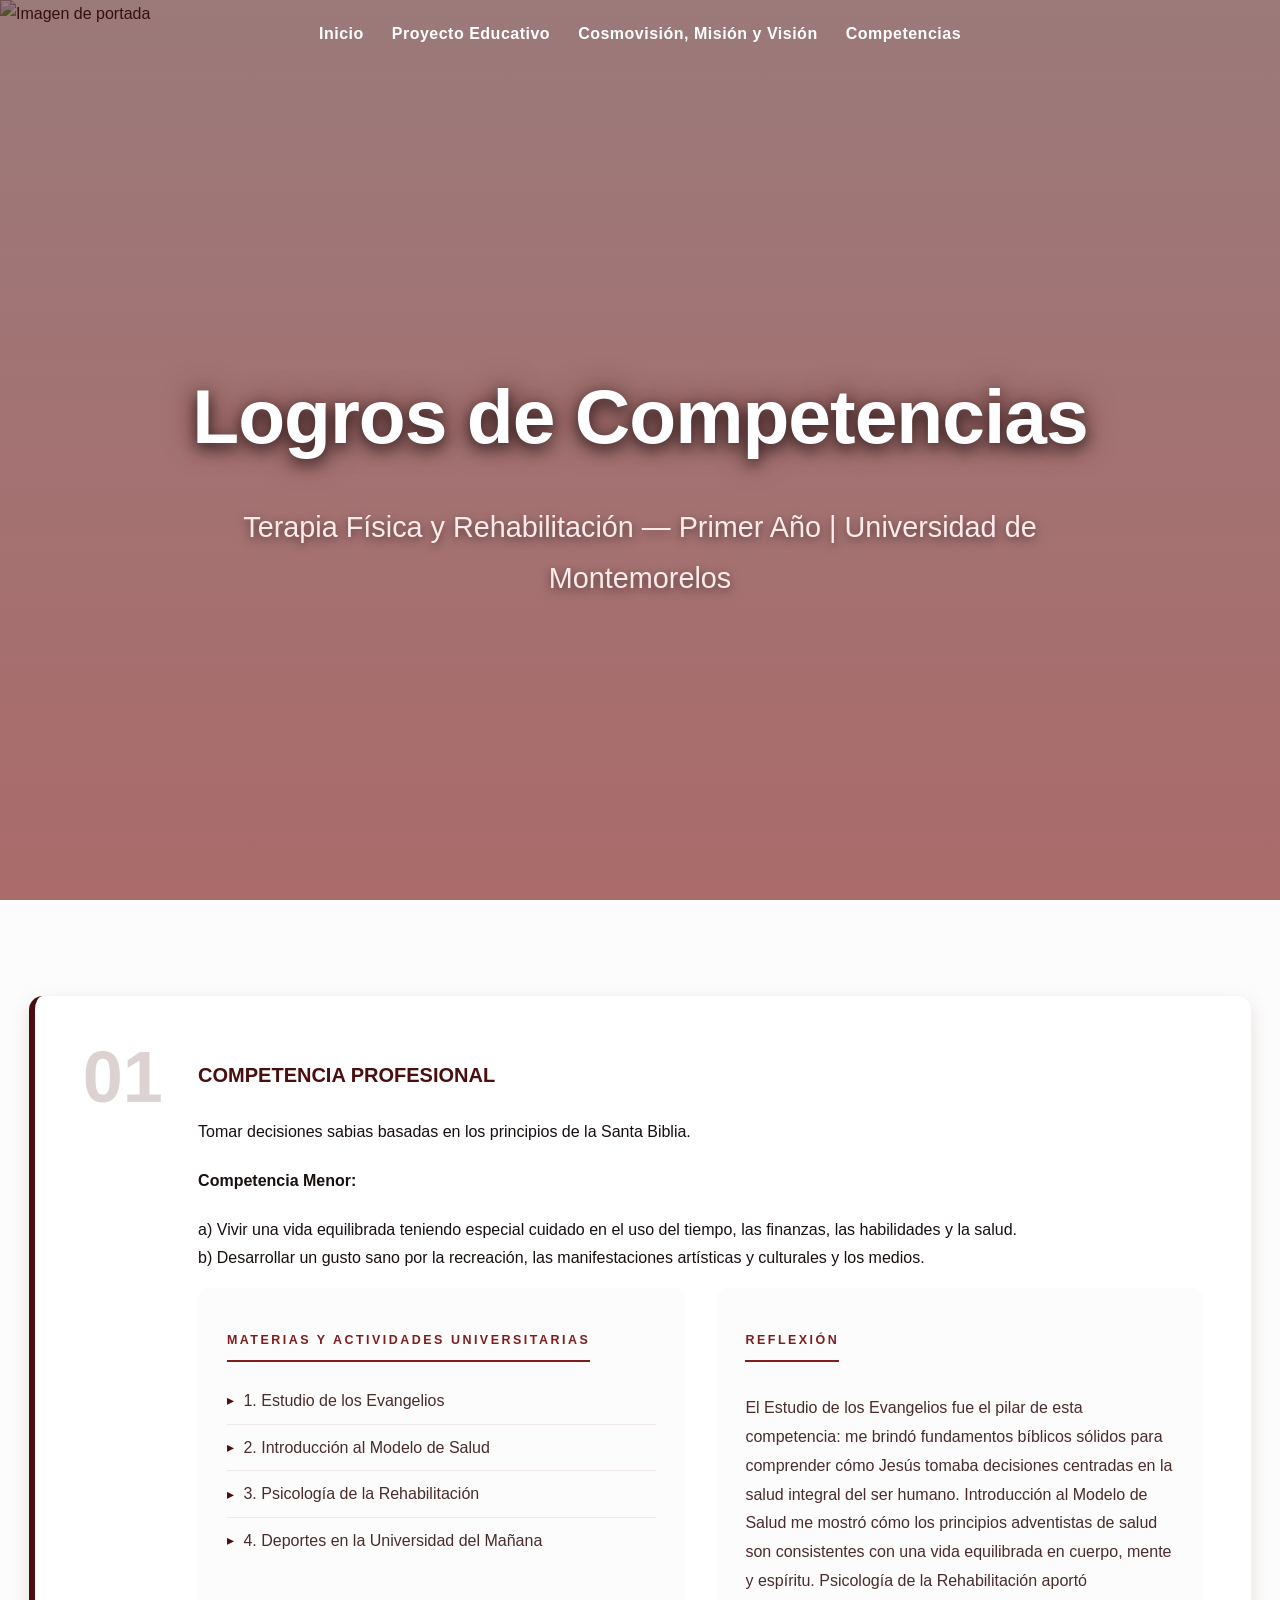
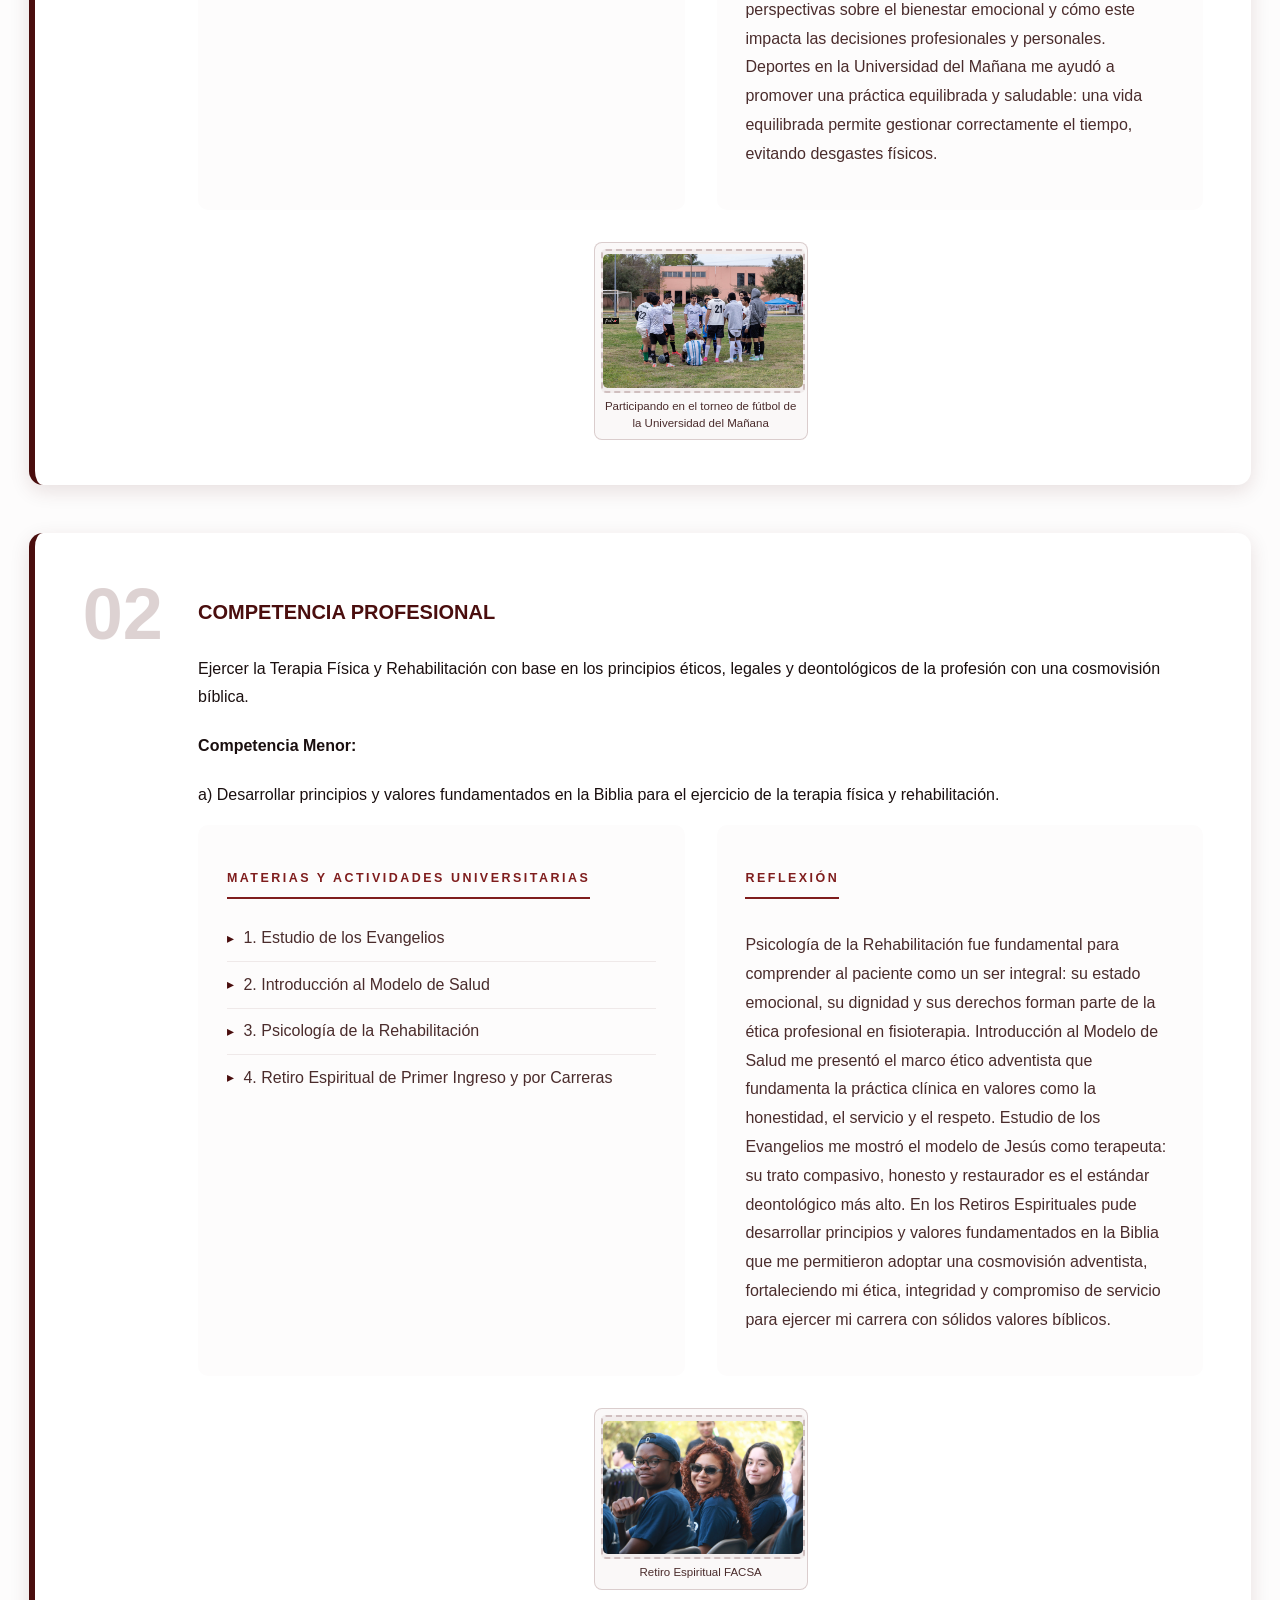
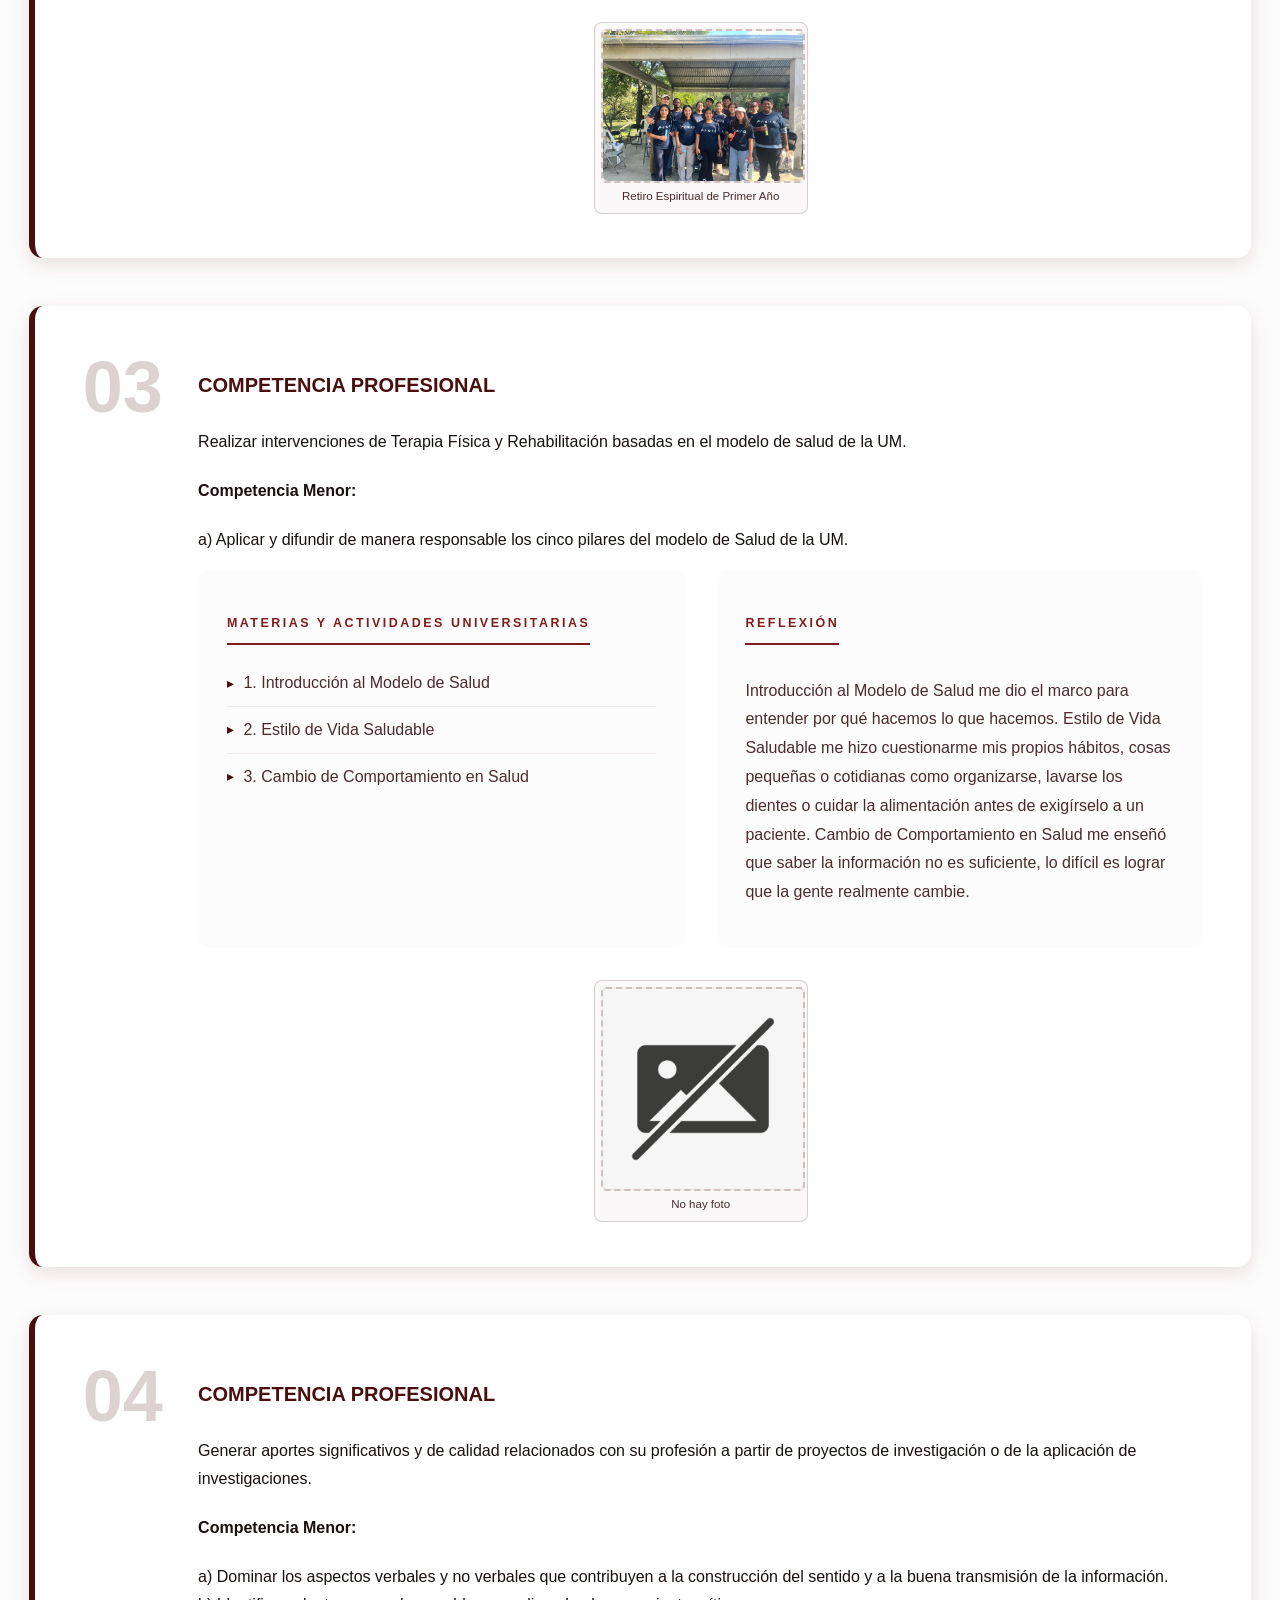
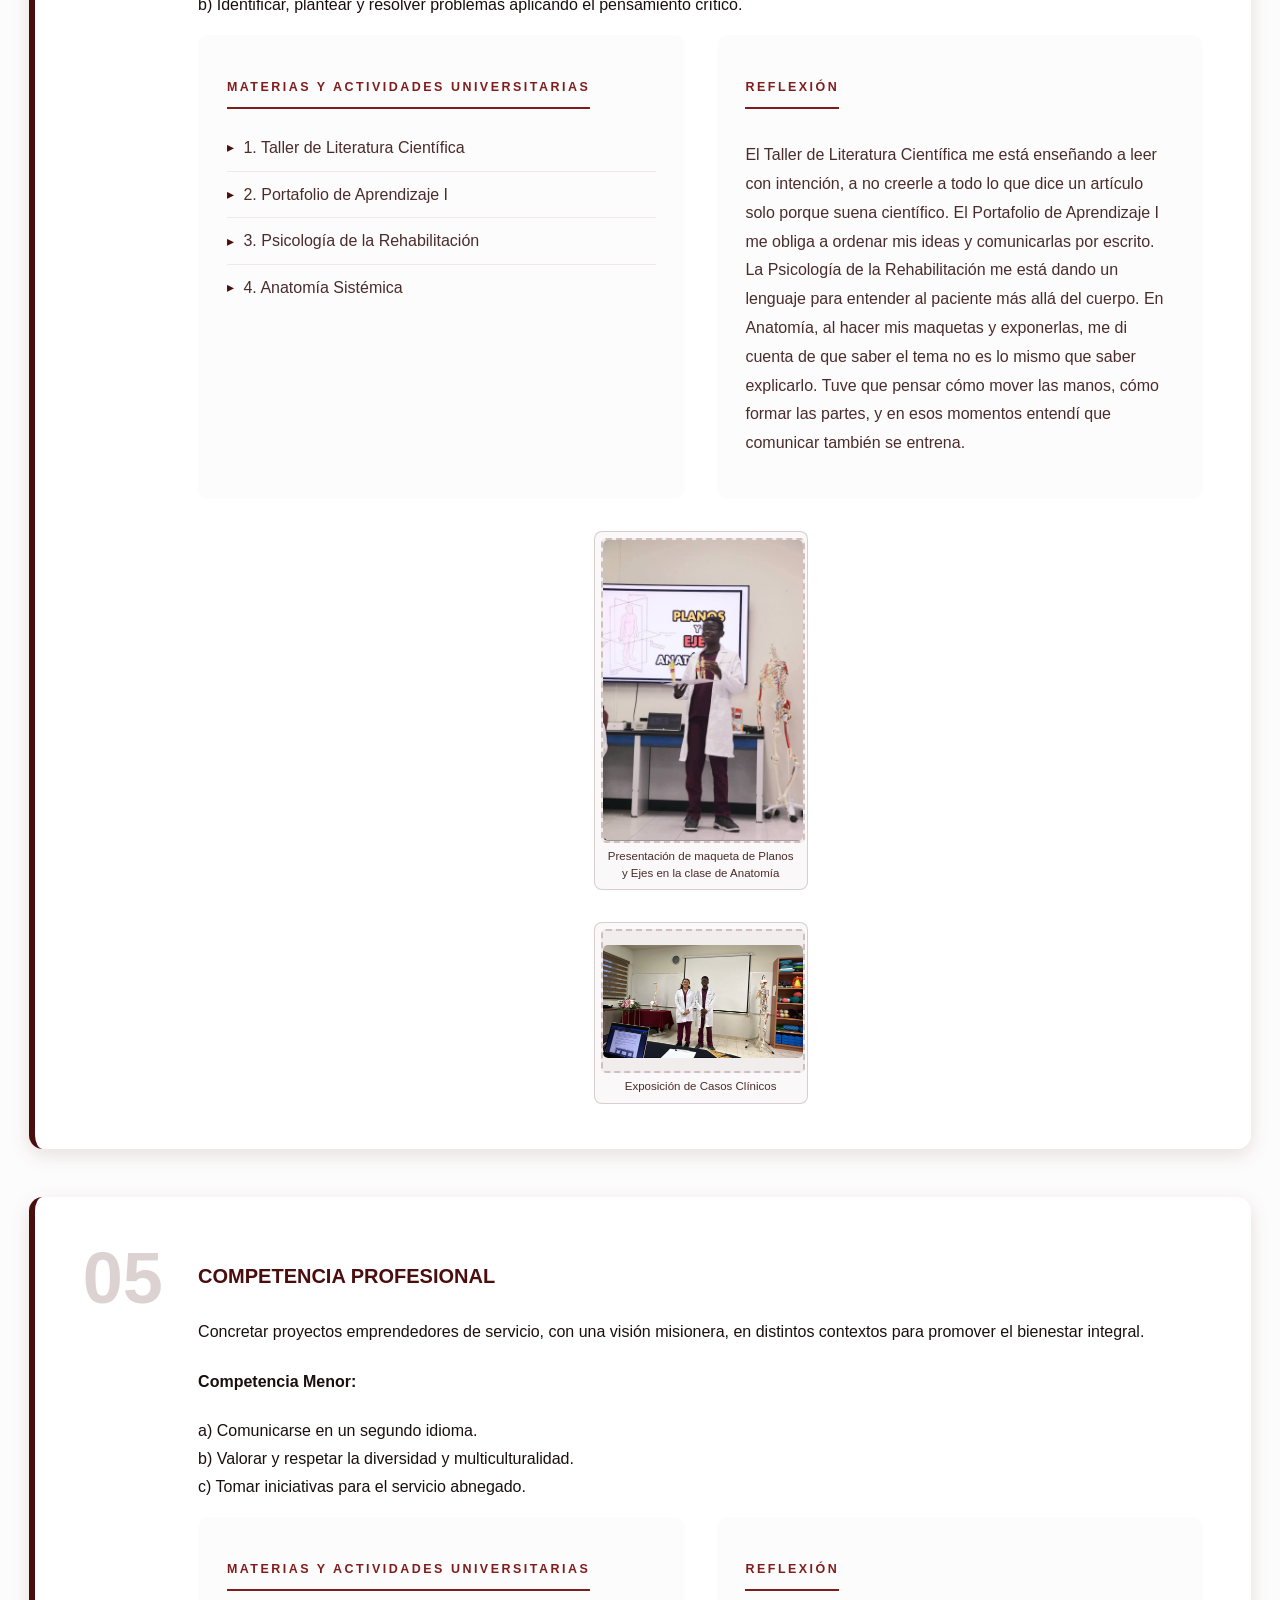
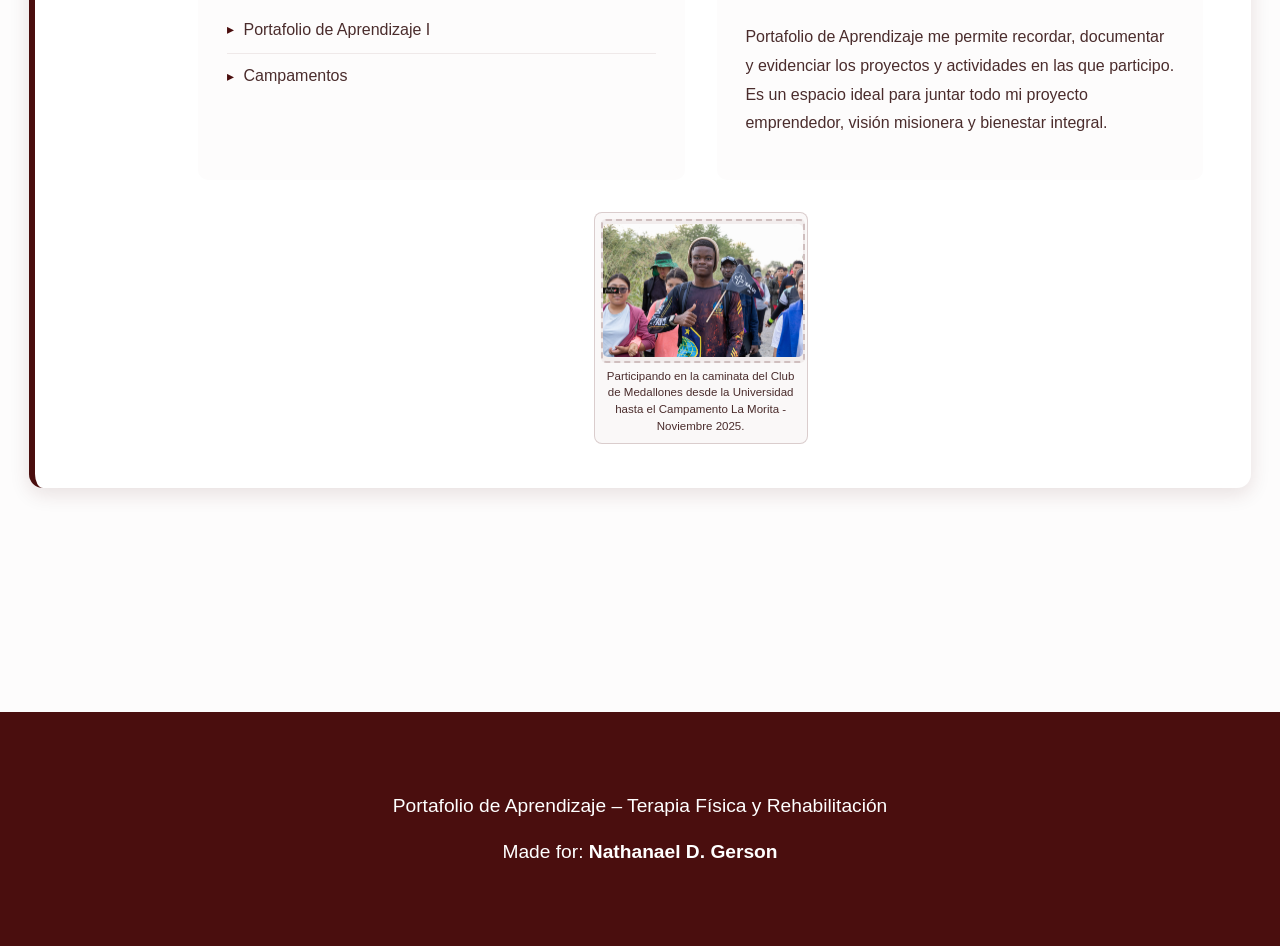
==== commit b6db9c85: "Add files via upload" ====
--- a/competencias.html
+++ b/competencias.html
@@ -113,9 +113,16 @@
           <div class="wiki-img-placeholder">
             <img src="retiroespiritual.JPG" alt="Imagen de evidencia" class="wiki-img" onclick="abrirModal(this)">
             <span class="wiki-img-icon">📷</span>
-            <span class="wiki-img-texto">Agregar imagen</span>
           </div>
           <figcaption class="wiki-caption">Retiro Espiritual FACSA</figcaption>
+        </figure>
+
+        <figure class="wiki-figura">
+          <div class="wiki-img-placeholder">
+            <img src="image27.jpg" alt="Imagen de evidencia" class="wiki-img" onclick="abrirModal(this)">
+            <span class="wiki-img-icon">📷</span>
+          </div>
+          <figcaption class="wiki-caption">Retiro Espiritual de Primer Año</figcaption>
         </figure>
 
       </div>
--- a/inicio.css
+++ b/inicio.css
@@ -673,4 +673,80 @@
   margin-top: 0.6rem;
   display: block;
   cursor: pointer;
+}
+
+.limitaciones-grid {
+  display: grid;
+  grid-template-columns: 1fr 1fr;
+  gap: 2rem;
+  max-width: 1100px;
+  margin: 0 auto;
+}
+
+.limitaciones-grid .bio-container {
+  border-left: 6px solid var(--vino);
+  text-align: left;
+  transition: var(--transition);
+}
+
+.limitaciones-grid .bio-container:hover {
+  transform: translateY(-8px);
+  box-shadow: var(--shadow-lg);
+  border-left-color: var(--rojo-oscuro);
+}
+
+.limitaciones-grid ul {
+  list-style: none;
+  padding: 0;
+  margin: 0;
+}
+
+.limitaciones-grid ul li {
+  font-size: 1rem;
+  color: var(--text-light);
+  padding: 0.55rem 0;
+  border-bottom: 1px solid rgba(74,14,14,0.08);
+  display: flex;
+  align-items: center;
+  gap: 0.6rem;
+}
+
+.limitaciones-grid ul li:last-child {
+  border-bottom: none;
+}
+
+.limitaciones-grid ul li::before {
+  content: '▸';
+  color: var(--vino);
+  font-size: 0.9rem;
+  flex-shrink: 0;
+}
+
+@media (max-width: 768px) {
+  .limitaciones-grid {
+    grid-template-columns: 1fr;
+  }
+}
+
+.cargo-img {
+  display: block;
+  width: 250px;
+  height: 250px;
+  object-fit: cover;
+  border-radius: 14px;
+  box-shadow: var(--shadow-sm);
+  margin: 1rem auto 2rem auto;
+  cursor: pointer;
+}
+
+.cargos ul {
+  list-style: none;
+  padding: 0;
+  text-align: center;
+}
+
+.cargos ul li {
+  font-size: 1.05rem;
+  color: var(--text-light);
+  padding: 0.3rem 0;
 }
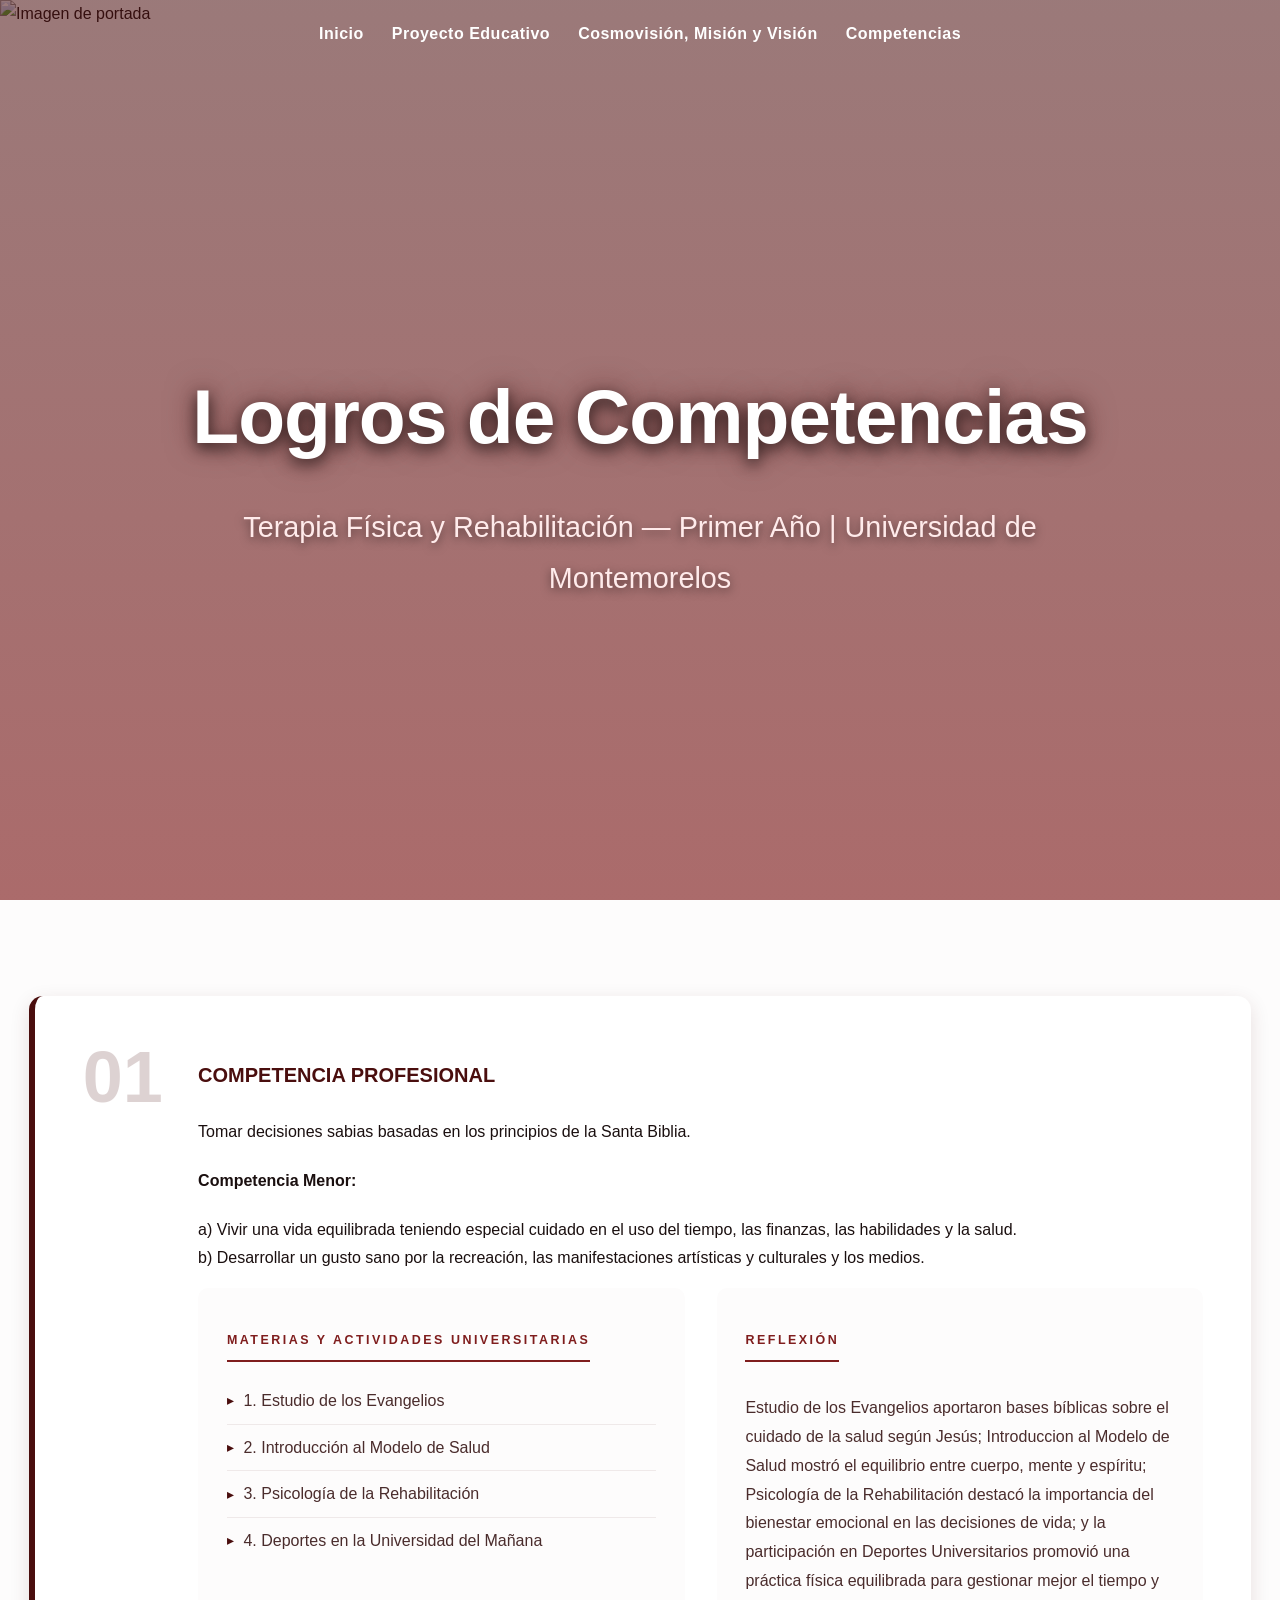
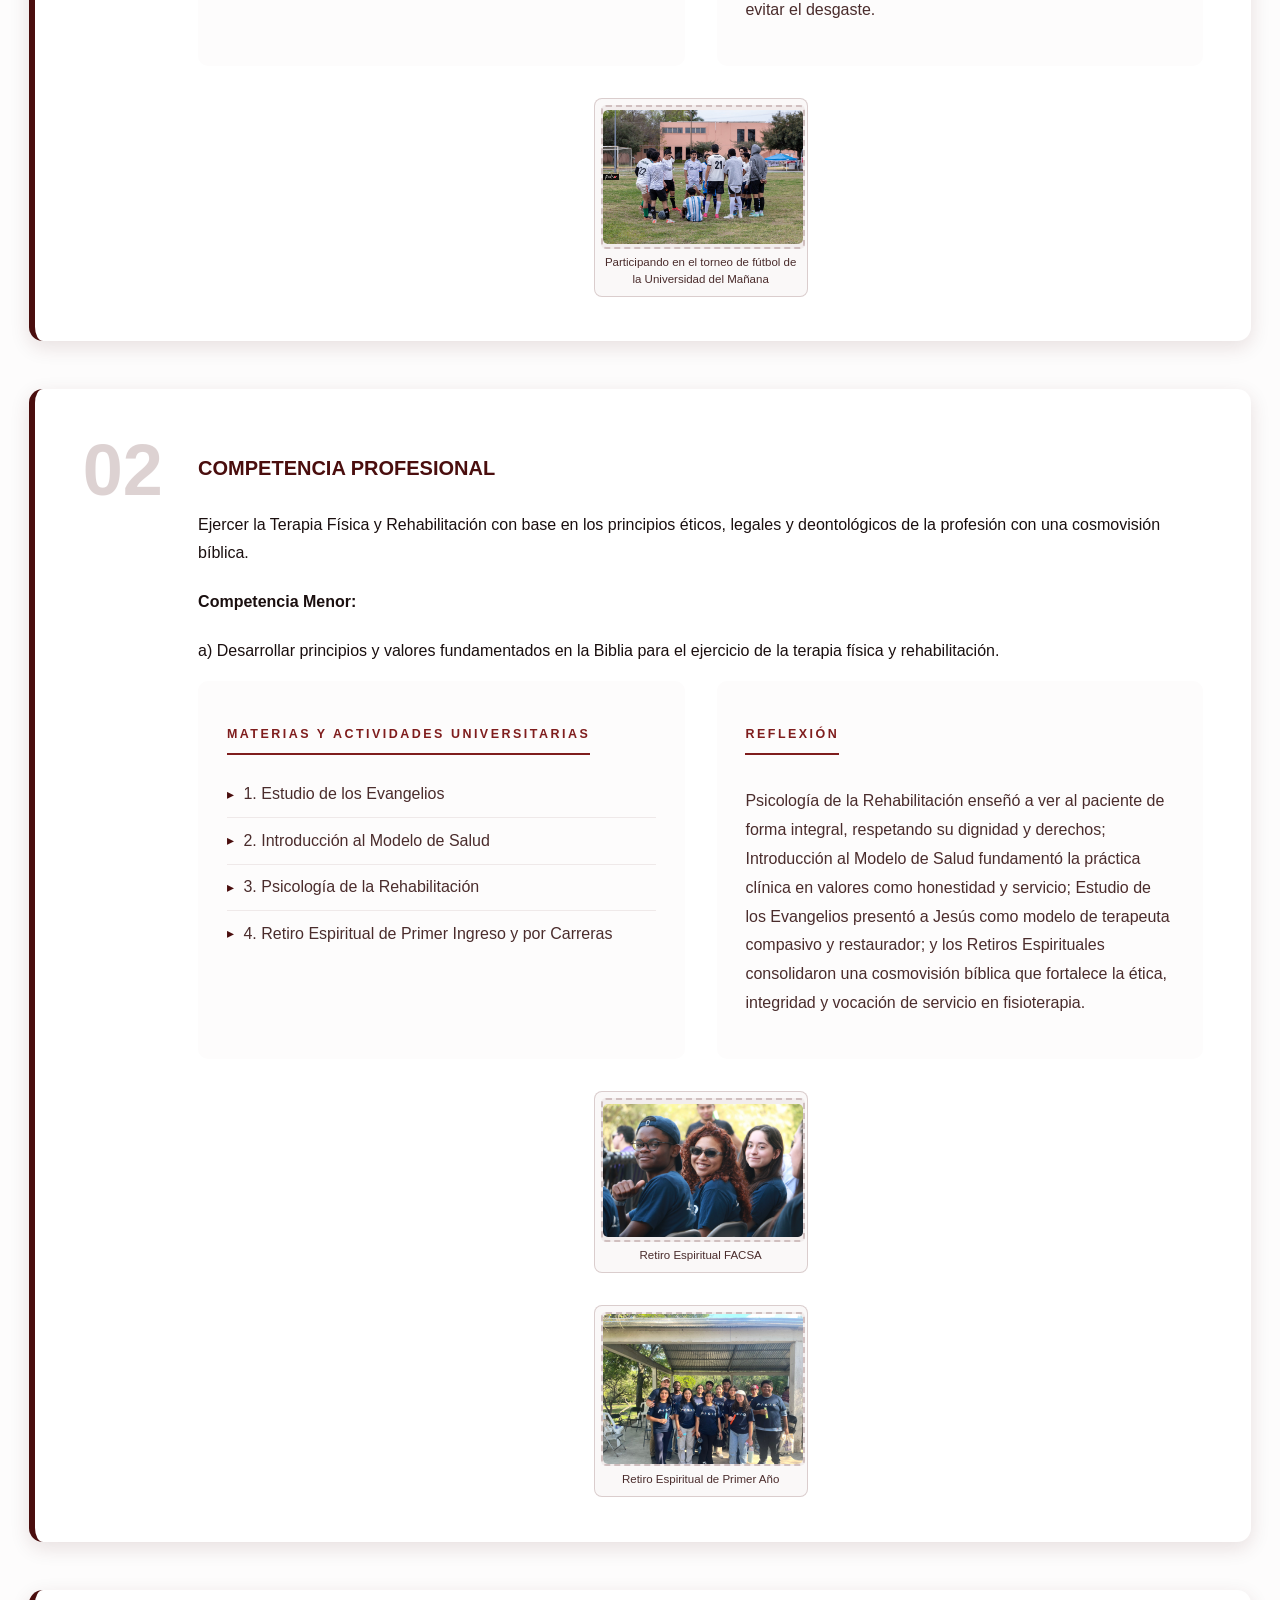
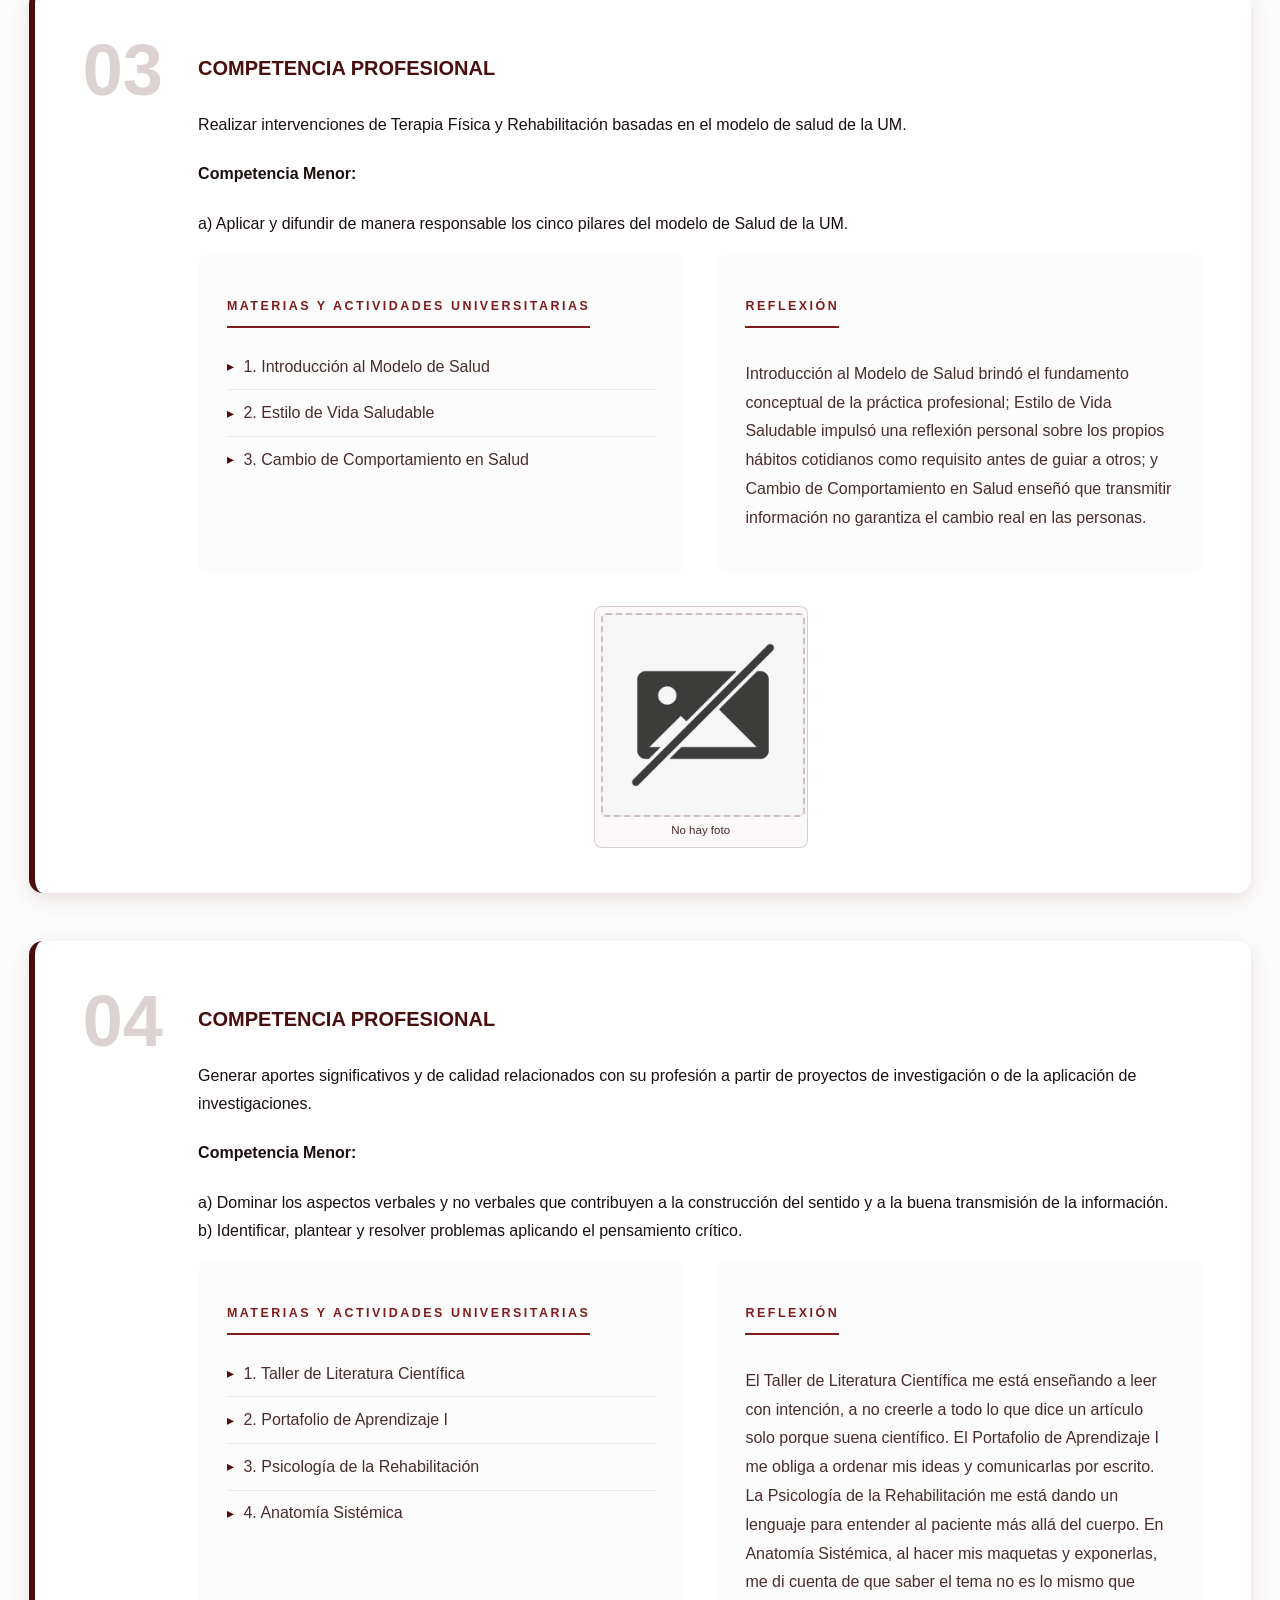
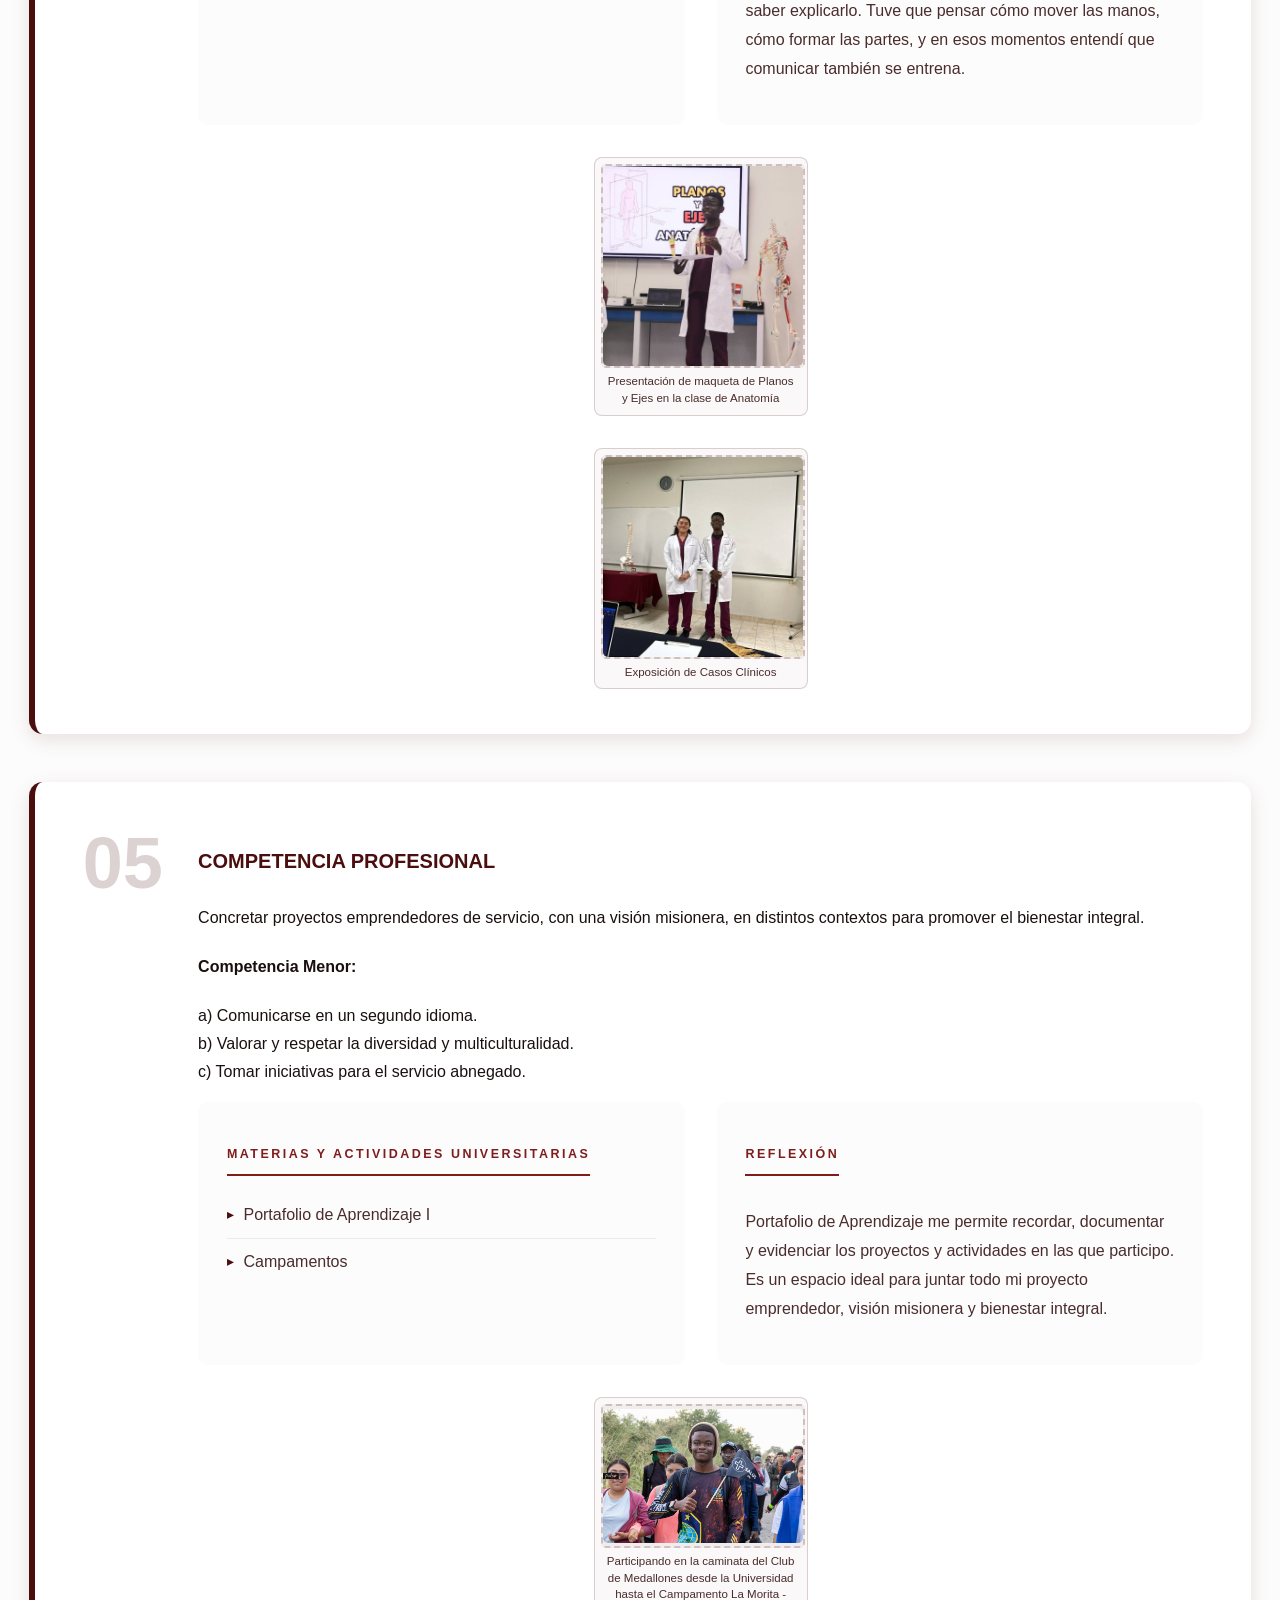
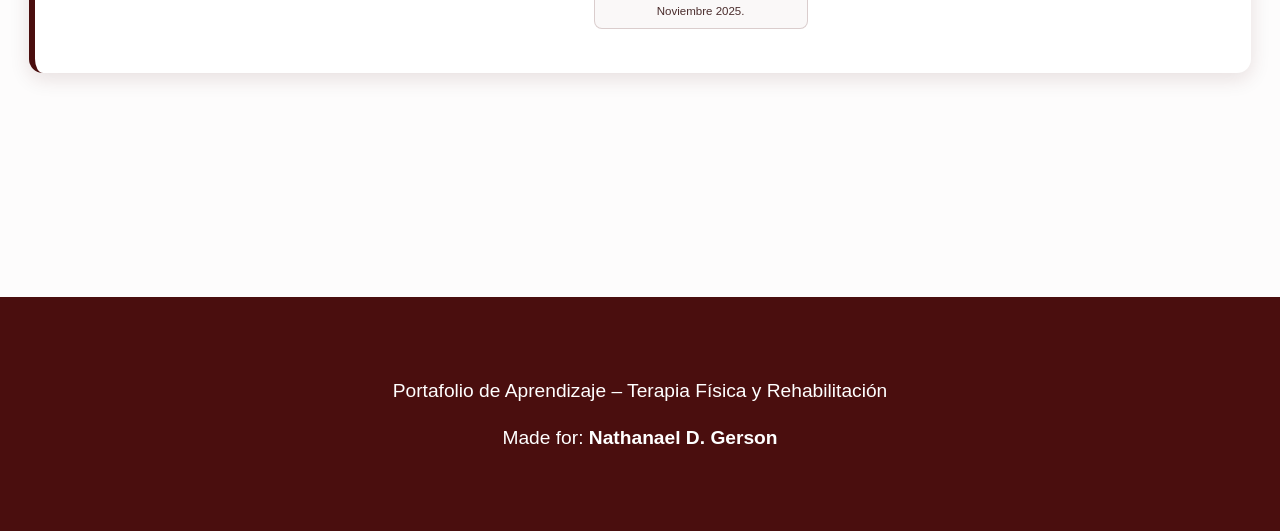
==== commit fc98647a: "Add files via upload" ====
--- a/competencias.html
+++ b/competencias.html
@@ -34,7 +34,6 @@
 
   <section class="contenido-principal">
 
-    <!-- Competencia 1 -->
     <article class="competencia">
       <div class="competencia-numero">01</div>
       <div class="competencia-body">
@@ -58,10 +57,10 @@
           <div class="reflexion">
             <h4>Reflexión</h4>
             <p>
-              El Estudio de los Evangelios fue el pilar de esta competencia: me brindó fundamentos bíblicos sólidos para comprender cómo Jesús tomaba decisiones centradas en la salud integral del ser humano. 
-              Introducción al Modelo de Salud me mostró cómo los principios adventistas de salud son consistentes con una vida equilibrada en cuerpo, mente y espíritu. 
-              Psicología de la Rehabilitación aportó perspectivas sobre el bienestar emocional y cómo este impacta las decisiones profesionales y personales.
-              Deportes en la Universidad del Mañana me ayudó a promover una práctica equilibrada y saludable: una vida equilibrada permite gestionar correctamente el tiempo, evitando desgastes físicos.
+              Estudio de los Evangelios aportaron bases bíblicas sobre el cuidado de la salud según Jesús; 
+              Introduccion al Modelo de Salud mostró el equilibrio entre cuerpo, mente y espíritu; 
+              Psicología de la Rehabilitación destacó la importancia del bienestar emocional en las decisiones de vida; 
+              y la participación en Deportes Universitarios promovió una práctica física equilibrada para gestionar mejor el tiempo y evitar el desgaste.
             </p>
           </div>
         </div>
@@ -78,7 +77,6 @@
       </div>
     </article>
 
-    <!-- Competencia 2 -->
     <article class="competencia">
       <div class="competencia-numero">02</div>
       <div class="competencia-body">
@@ -101,34 +99,35 @@
           <div class="reflexion">
             <h4>Reflexión</h4>
             <p>
-              Psicología de la Rehabilitación fue fundamental para comprender al paciente como un ser integral: su estado emocional, su dignidad y sus derechos forman parte de la ética profesional en fisioterapia. 
-              Introducción al Modelo de Salud me presentó el marco ético adventista que fundamenta la práctica clínica en valores como la honestidad, el servicio y el respeto. 
-              Estudio de los Evangelios me mostró el modelo de Jesús como terapeuta: su trato compasivo, honesto y restaurador es el estándar deontológico más alto.
-              En los Retiros Espirituales pude desarrollar principios y valores fundamentados en la Biblia que me permitieron adoptar una cosmovisión adventista, fortaleciendo mi ética, integridad y compromiso de servicio para ejercer mi carrera con sólidos valores bíblicos.
-            </p>
-          </div>
-        </div>
-
-        <figure class="wiki-figura">
-          <div class="wiki-img-placeholder">
-            <img src="retiroespiritual.JPG" alt="Imagen de evidencia" class="wiki-img" onclick="abrirModal(this)">
-            <span class="wiki-img-icon">📷</span>
-          </div>
-          <figcaption class="wiki-caption">Retiro Espiritual FACSA</figcaption>
-        </figure>
-
-        <figure class="wiki-figura">
-          <div class="wiki-img-placeholder">
-            <img src="image27.jpg" alt="Imagen de evidencia" class="wiki-img" onclick="abrirModal(this)">
-            <span class="wiki-img-icon">📷</span>
-          </div>
-          <figcaption class="wiki-caption">Retiro Espiritual de Primer Año</figcaption>
-        </figure>
-
-      </div>
-    </article>
-
-    <!-- Competencia 3 -->
+              Psicología de la Rehabilitación enseñó a ver al paciente de forma integral, respetando su dignidad y derechos; 
+              Introducción al Modelo de Salud fundamentó la práctica clínica en valores como honestidad y servicio; 
+              Estudio de los Evangelios presentó a Jesús como modelo de terapeuta compasivo y restaurador; 
+              y los Retiros Espirituales consolidaron una cosmovisión bíblica que fortalece la ética, integridad y vocación de servicio en fisioterapia.
+            </p>
+          </div>
+        </div>
+
+        <div class="wiki-grupo">
+          <figure class="wiki-figura">
+            <div class="wiki-img-placeholder">
+              <img src="retiroespiritual.JPG" alt="Imagen de evidencia" class="wiki-img" onclick="abrirModal(this)">
+              <span class="wiki-img-icon">📷</span>
+            </div>
+            <figcaption class="wiki-caption">Retiro Espiritual FACSA</figcaption>
+          </figure>
+
+          <figure class="wiki-figura">
+            <div class="wiki-img-placeholder">
+              <img src="image27.jpg" alt="Imagen de evidencia" class="wiki-img" onclick="abrirModal(this)">
+              <span class="wiki-img-icon">📷</span>
+            </div>
+            <figcaption class="wiki-caption">Retiro Espiritual de Primer Año</figcaption>
+          </figure>
+        </div>
+
+      </div>
+    </article>
+
     <article class="competencia">
       <div class="competencia-numero">03</div>
       <div class="competencia-body">
@@ -150,9 +149,9 @@
           <div class="reflexion">
             <h4>Reflexión</h4>
             <p>
-              Introducción al Modelo de Salud me dio el marco para entender por qué hacemos lo que hacemos. 
-              Estilo de Vida Saludable me hizo cuestionarme mis propios hábitos, cosas pequeñas o cotidianas como organizarse, lavarse los dientes o cuidar la alimentación antes de exigírselo a un paciente. 
-              Cambio de Comportamiento en Salud me enseñó que saber la información no es suficiente, lo difícil es lograr que la gente realmente cambie.
+              Introducción al Modelo de Salud brindó el fundamento conceptual de la práctica profesional; 
+              Estilo de Vida Saludable impulsó una reflexión personal sobre los propios hábitos cotidianos como requisito antes de guiar a otros; 
+              y Cambio de Comportamiento en Salud enseñó que transmitir información no garantiza el cambio real en las personas.  
             </p>
           </div>
         </div>
@@ -169,7 +168,6 @@
       </div>
     </article>
 
-    <!-- Competencia 4 -->
     <article class="competencia">
       <div class="competencia-numero">04</div>
       <div class="competencia-body">
@@ -195,33 +193,35 @@
             <p>
               El Taller de Literatura Científica me está enseñando a leer con intención, a no creerle a todo lo que dice un artículo solo porque suena científico. 
               El Portafolio de Aprendizaje I me obliga a ordenar mis ideas y comunicarlas por escrito. 
-              La Psicología de la Rehabilitación me está dando un lenguaje para entender al paciente más allá del cuerpo.
-              En Anatomía, al hacer mis maquetas y exponerlas, me di cuenta de que saber el tema no es lo mismo que saber explicarlo. Tuve que pensar cómo mover las manos, cómo formar las partes, y en esos momentos entendí que comunicar también se entrena.
-            </p>
-          </div>
-        </div>
-
-        <figure class="wiki-figura">
-          <div class="wiki-img-placeholder">
-            <img src="anatomia.jpg" alt="Imagen de evidencia" class="wiki-img" onclick="abrirModal(this)">
-            <span class="wiki-img-icon">📷</span>
-            <span class="wiki-img-texto">Agregar imagen</span>
-          </div>
-          <figcaption class="wiki-caption">Presentación de maqueta de Planos y Ejes en la clase de Anatomía</figcaption>
-        </figure>
-
-        <figure class="wiki-figura">
-          <div class="wiki-img-placeholder">
-            <img src="casos clinicos.jpg" alt="Imagen de evidencia" class="wiki-img" onclick="abrirModal(this)">
-            <span class="wiki-img-icon">📷</span>
-            <span class="wiki-img-texto">Agregar imagen</span>
-          </div>
-          <figcaption class="wiki-caption">Exposición de Casos Clínicos</figcaption>
-        </figure>
-      </div>
-    </article>
-
-    <!-- Competencia 5 -->
+              La Psicología de la Rehabilitación me está dando un lenguaje para entender al paciente más allá del cuerpo. 
+              En Anatomía Sistémica, al hacer mis maquetas y exponerlas, me di cuenta de que saber el tema no es lo mismo que saber explicarlo. Tuve que pensar cómo mover las manos, cómo formar las partes, y en esos momentos entendí que comunicar también se entrena.
+            </p>
+          </div>
+        </div>
+
+        <div class="wiki-grupo">
+          <figure class="wiki-figura">
+            <div class="wiki-img-placeholder">
+              <img src="anatomia.jpg" alt="Imagen de evidencia" class="wiki-img" onclick="abrirModal(this)">
+              <span class="wiki-img-icon">📷</span>
+              <span class="wiki-img-texto">Agregar imagen</span>
+            </div>
+            <figcaption class="wiki-caption">Presentación de maqueta de Planos y Ejes en la clase de Anatomía</figcaption>
+          </figure>
+
+          <figure class="wiki-figura">
+            <div class="wiki-img-placeholder">
+              <img src="casos clinicos.jpg" alt="Imagen de evidencia" class="wiki-img" onclick="abrirModal(this)">
+              <span class="wiki-img-icon">📷</span>
+              <span class="wiki-img-texto">Agregar imagen</span>
+            </div>
+            <figcaption class="wiki-caption">Exposición de Casos Clínicos</figcaption>
+          </figure>
+        </div>
+
+      </div>
+    </article>
+
     <article class="competencia">
       <div class="competencia-numero">05</div>
       <div class="competencia-body">
